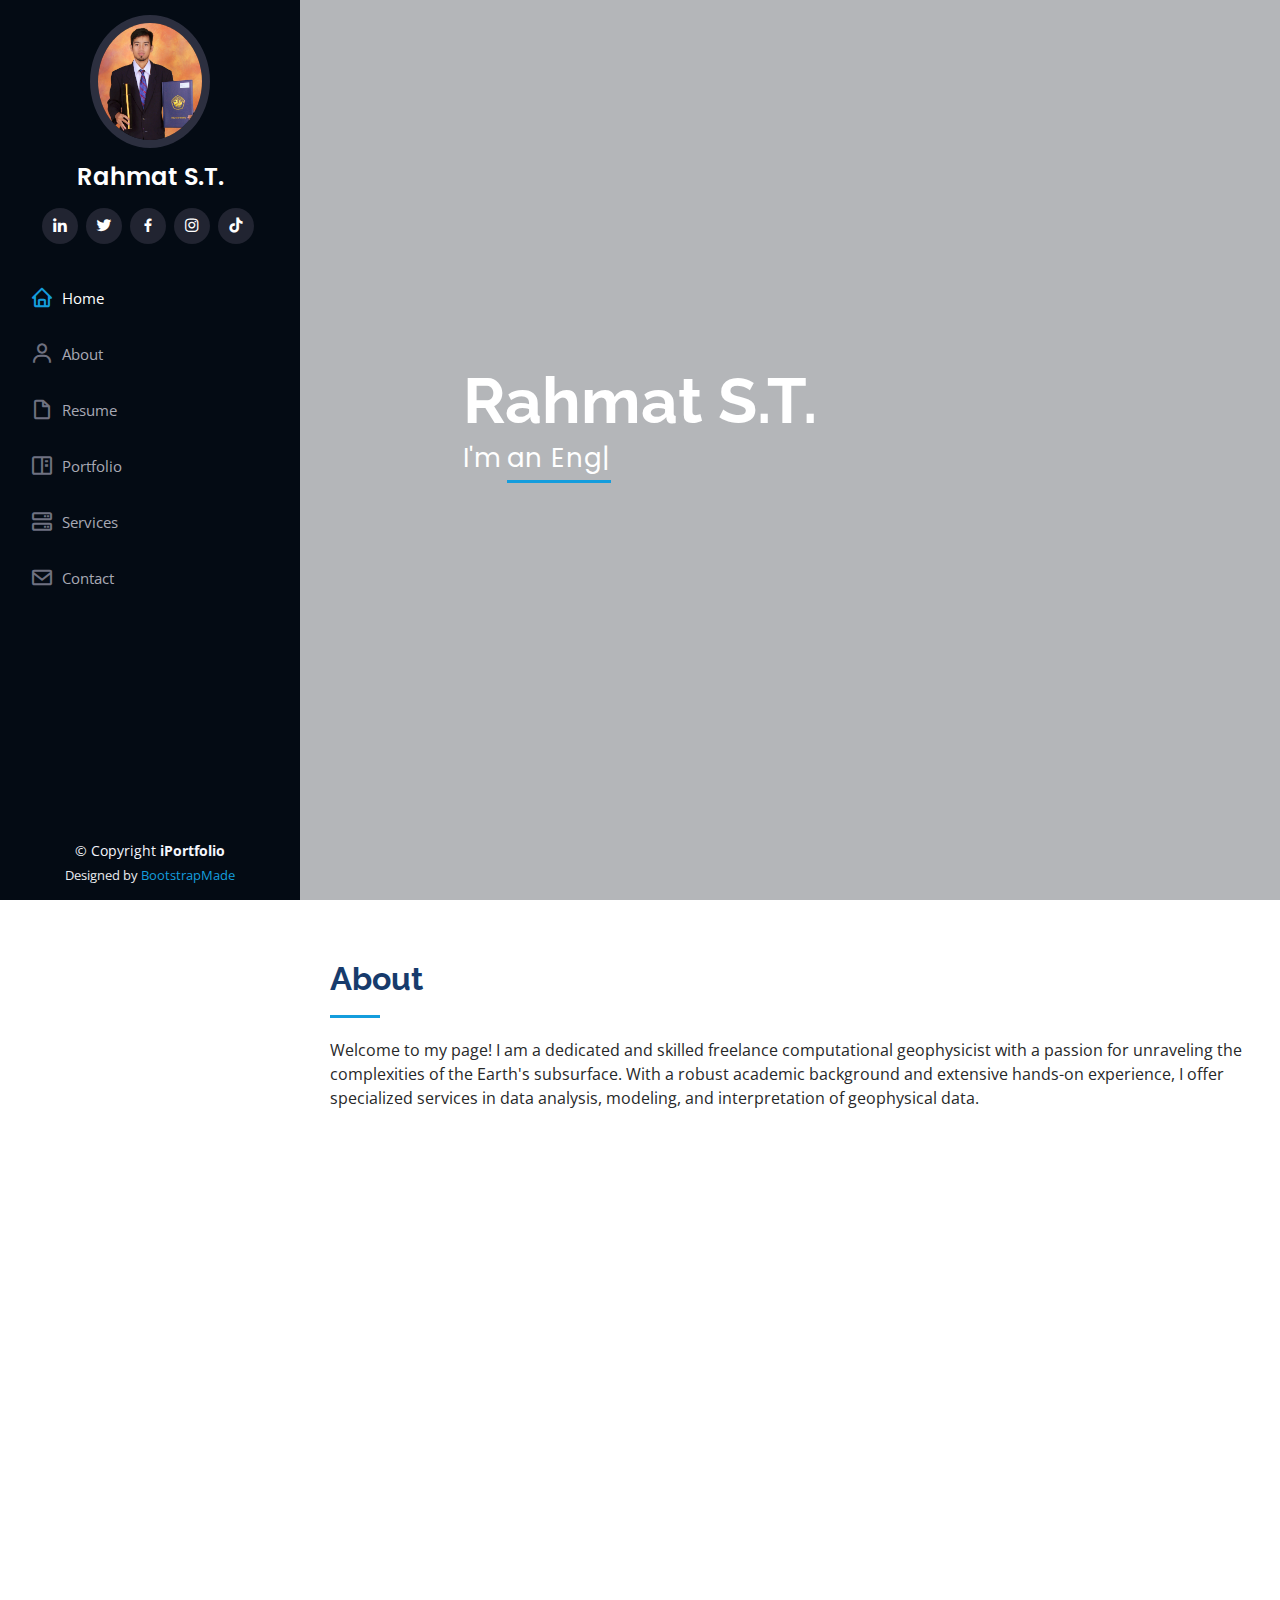
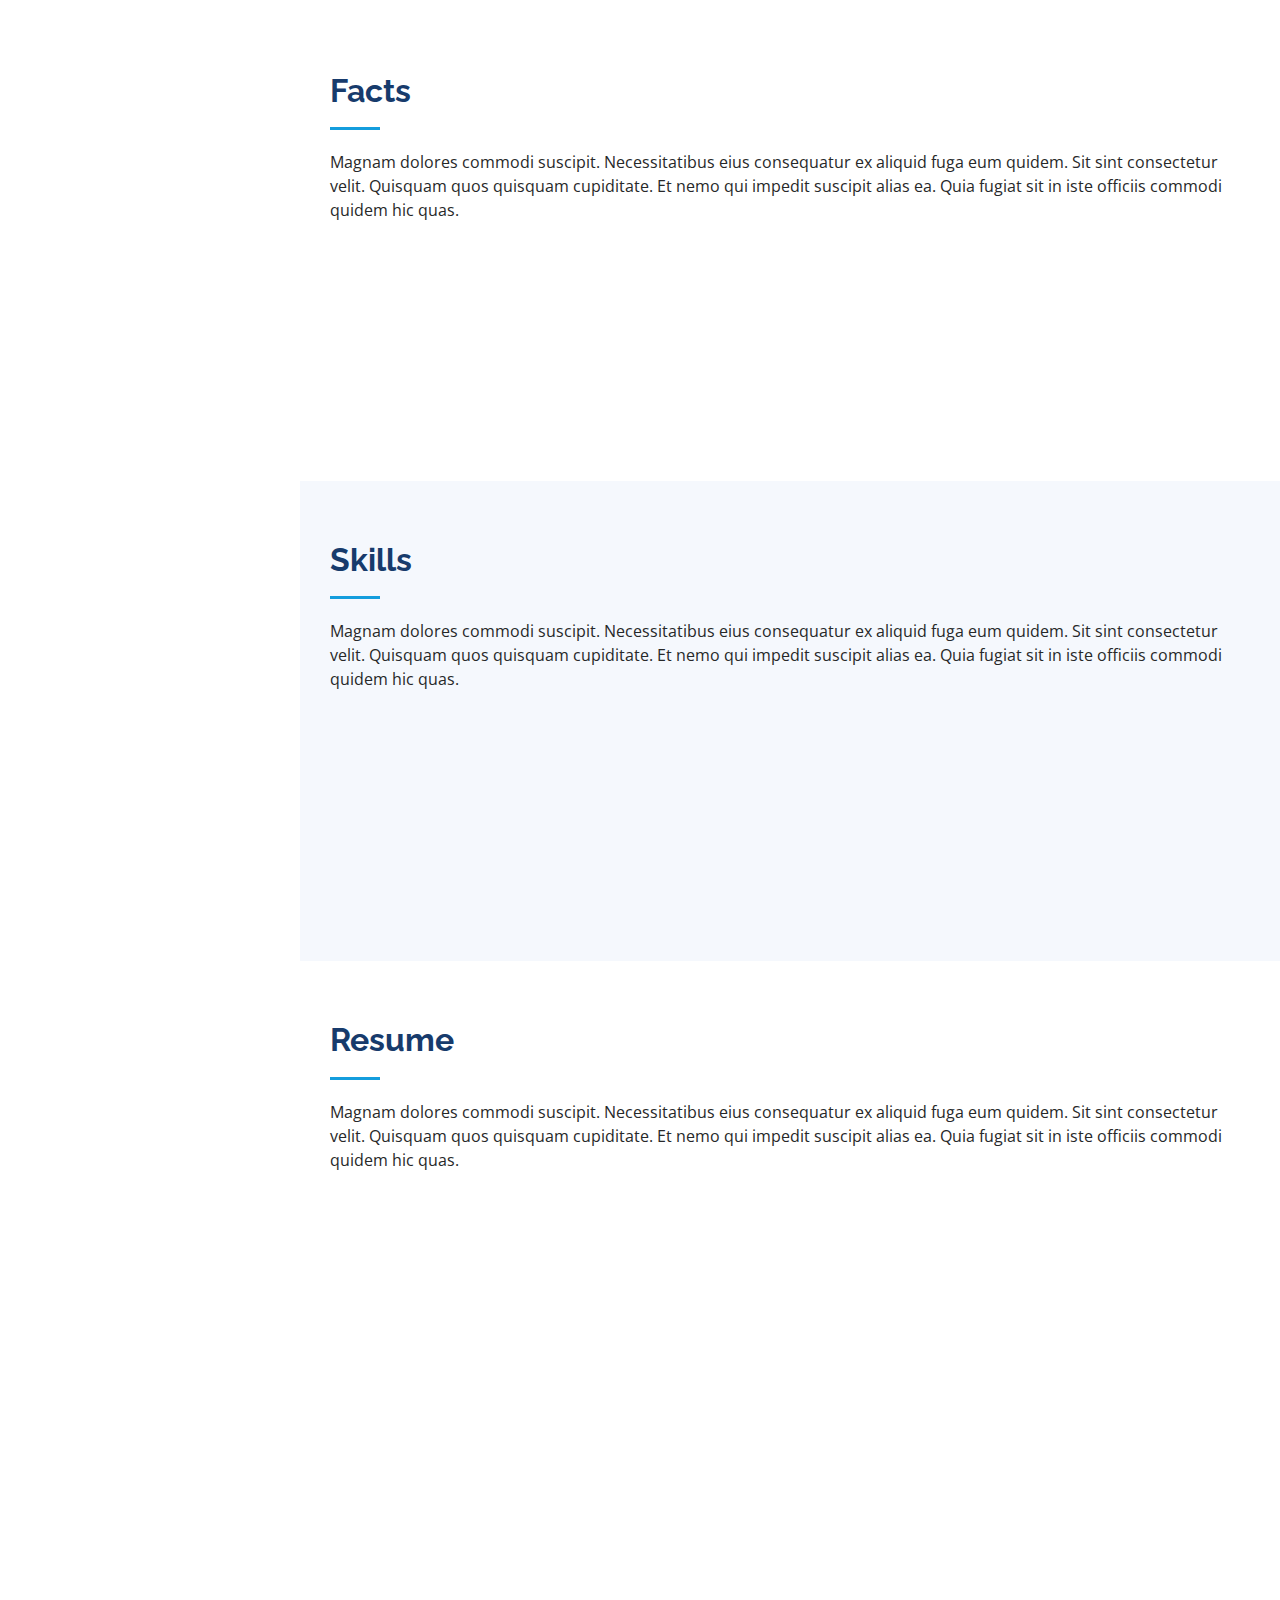
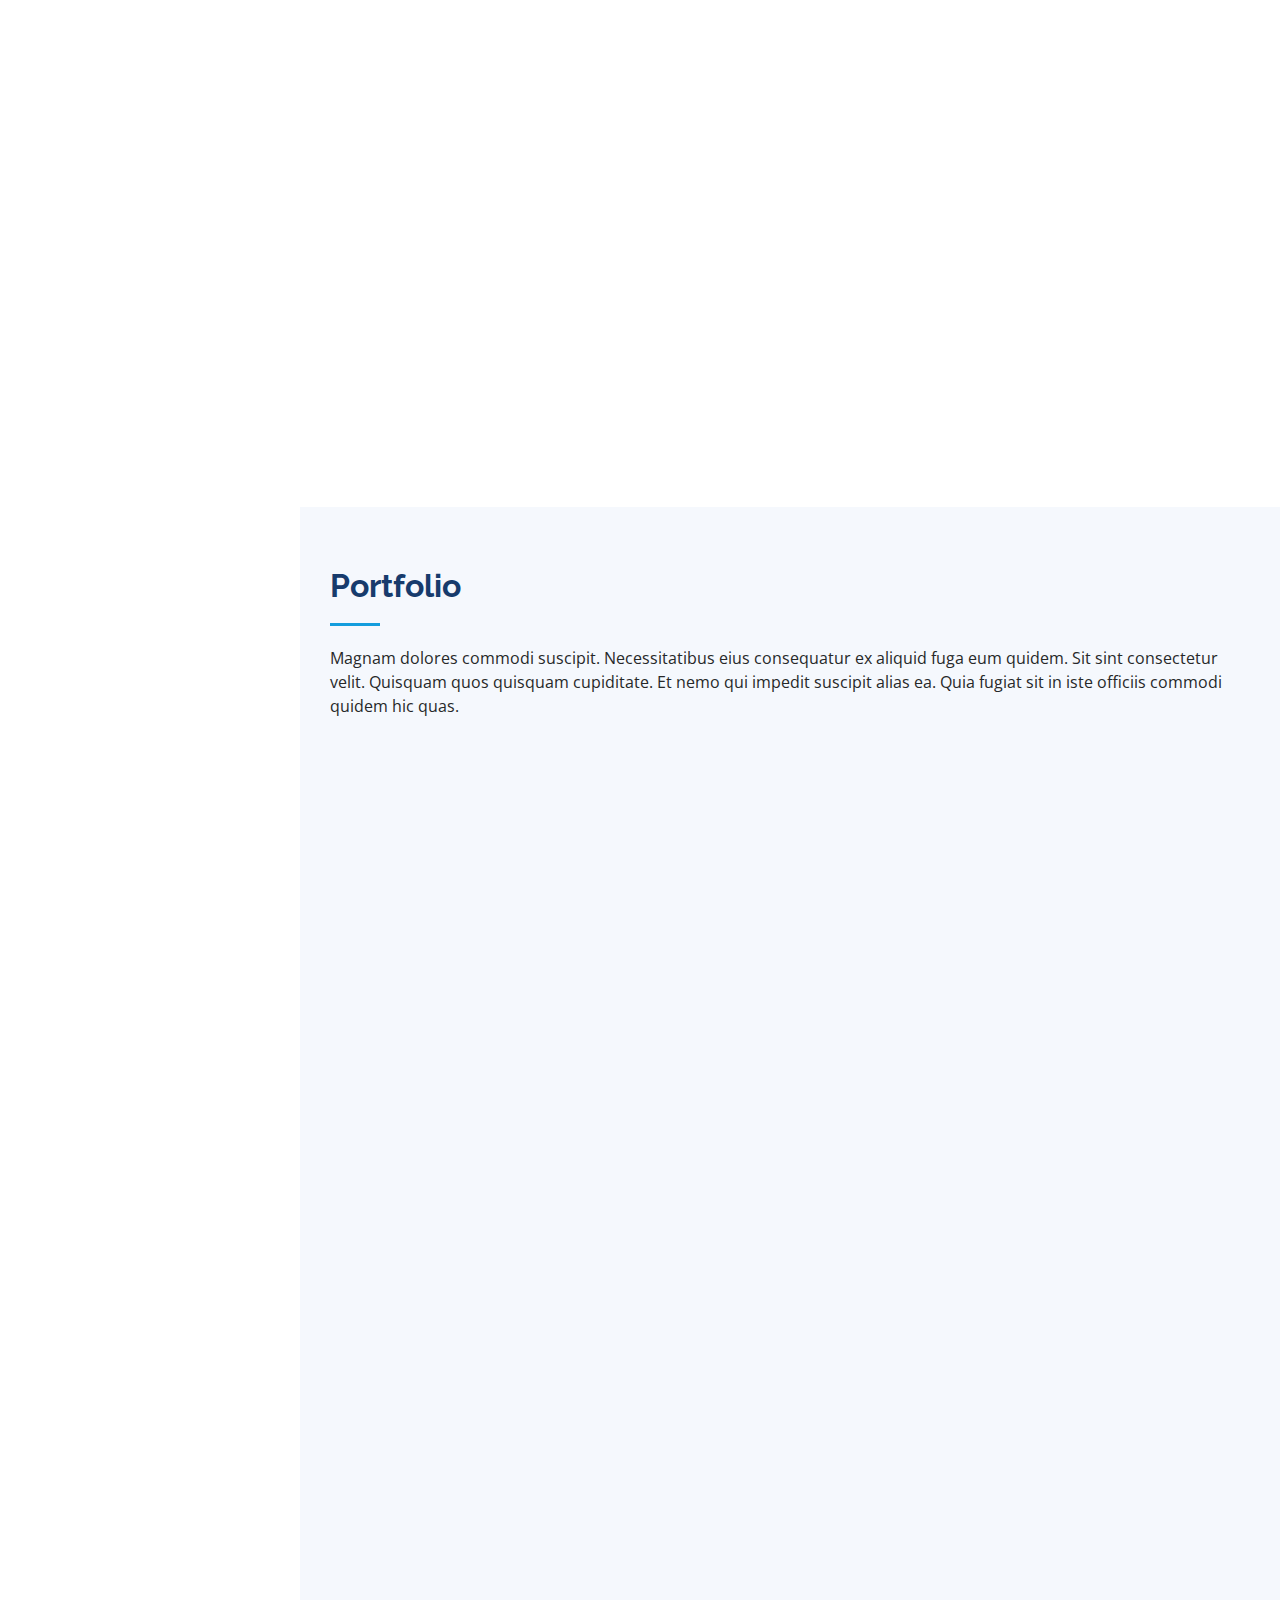
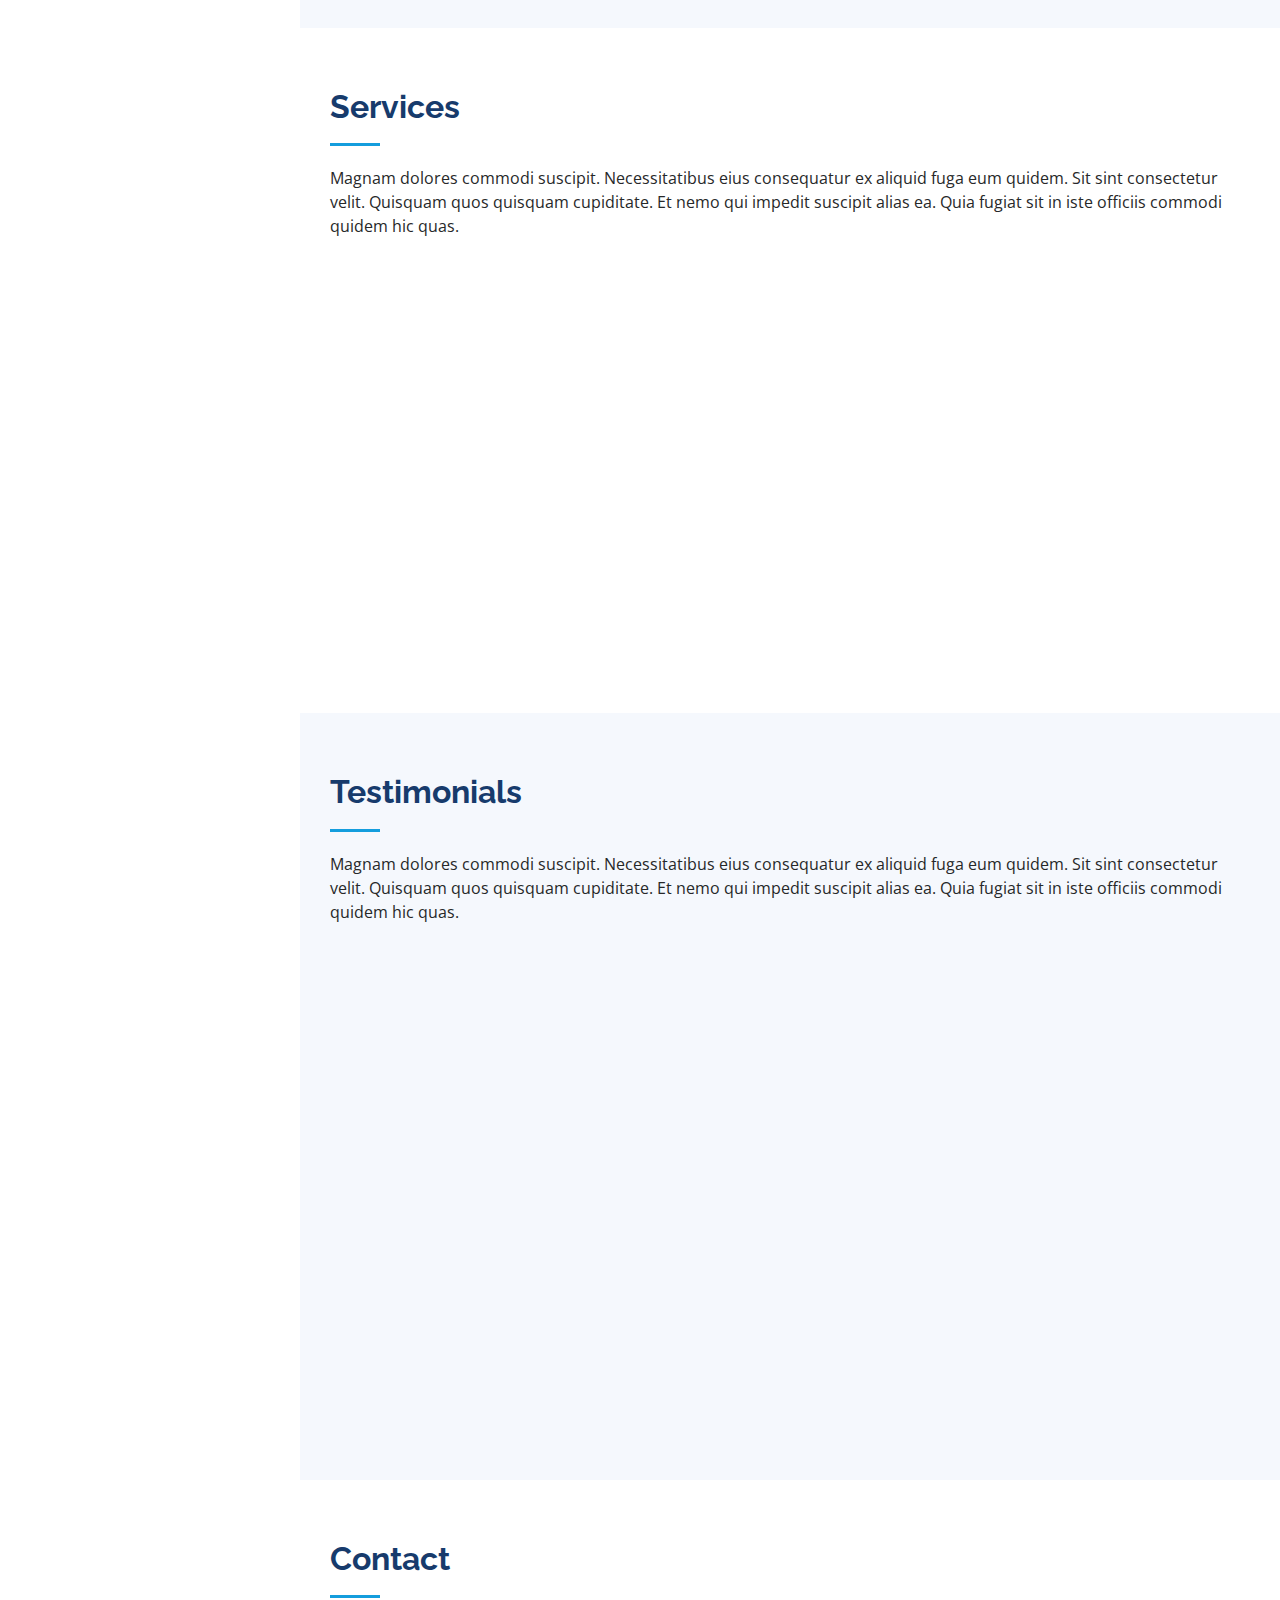
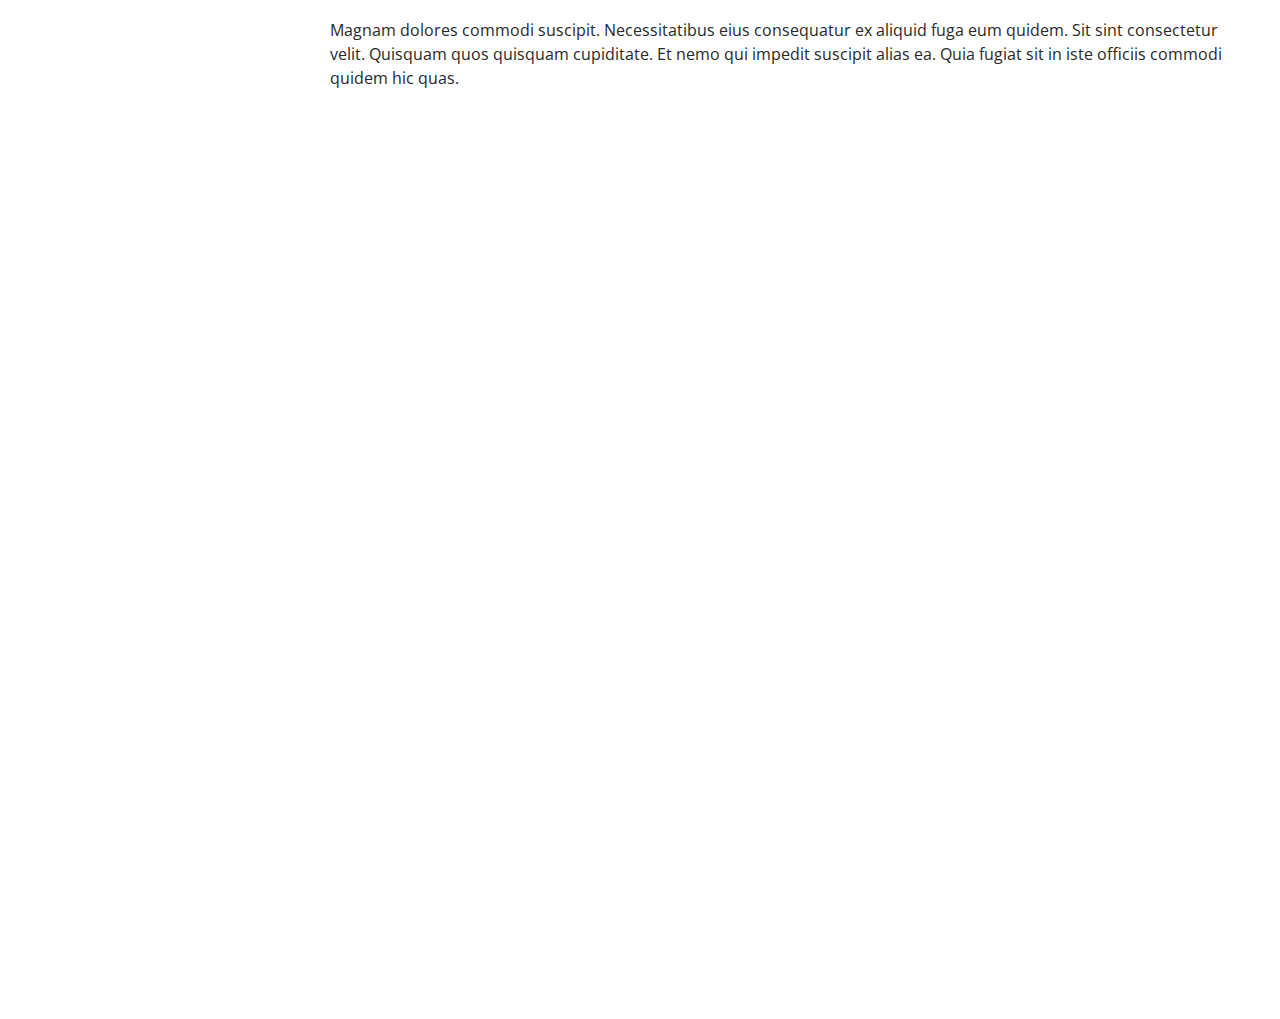
==== index.html @ 9e2caf2b "Update index.html" ====
<!DOCTYPE html>
<html lang="en">

<head>
  <meta charset="utf-8">
  <meta content="width=device-width, initial-scale=1.0" name="viewport">

  <title>Rahmat S.T.</title>
  <meta content="" name="description">
  <meta content="" name="keywords">

  <!-- Favicons -->
  <link href="assets/img/favicon.png" rel="icon">
  <link href="assets/img/apple-touch-icon.png" rel="apple-touch-icon">

  <!-- Google Fonts -->
  <link href="https://fonts.googleapis.com/css?family=Open+Sans:300,300i,400,400i,600,600i,700,700i|Raleway:300,300i,400,400i,500,500i,600,600i,700,700i|Poppins:300,300i,400,400i,500,500i,600,600i,700,700i" rel="stylesheet">

  <!-- Vendor CSS Files -->
  <link href="assets/vendor/aos/aos.css" rel="stylesheet">
  <link href="assets/vendor/bootstrap/css/bootstrap.min.css" rel="stylesheet">
  <link href="assets/vendor/bootstrap-icons/bootstrap-icons.css" rel="stylesheet">
  <link href="assets/vendor/boxicons/css/boxicons.min.css" rel="stylesheet">
  <link href="assets/vendor/glightbox/css/glightbox.min.css" rel="stylesheet">
  <link href="assets/vendor/swiper/swiper-bundle.min.css" rel="stylesheet">

  <!-- Template Main CSS File -->
  <link href="assets/css/style.css" rel="stylesheet">

  <!-- =======================================================
  * Template Name: iPortfolio
  * Updated: Jan 09 2024 with Bootstrap v5.3.2
  * Template URL: https://bootstrapmade.com/iportfolio-bootstrap-portfolio-websites-template/
  * Author: BootstrapMade.com
  * License: https://bootstrapmade.com/license/
  ======================================================== -->
</head>

<body>

  <!-- ======= Mobile nav toggle button ======= -->
  <i class="bi bi-list mobile-nav-toggle d-xl-none"></i>

  <!-- ======= Header ======= -->
  <header id="header">
    <div class="d-flex flex-column">

      <div class="profile">
        <img src="assets/img/ok.jpg" alt="" class="img-fluid rounded-circle">
        <h1 class="text-light"><a href="index.html">Rahmat S.T.</a></h1>
        <div class="social-links mt-3 text-center">
          <a href="https://www.linkedin.com/in/rahmatrahmat/" class="linkedin"><i class="bx bxl-linkedin"></i></a>
          <a href="https://twitter.com/bangmamettt" class="twitter"><i class="bx bxl-twitter"></i></a>
          <a href="https://www.facebook.com/rahmat.belio.1" class="facebook"><i class="bx bxl-facebook"></i></a>
          <a href="https://www.instagram.com/bangmamettt/" class="instagram"><i class="bx bxl-instagram"></i></a>
          <a href="https://www.tiktok.com/@bangmamettt" class="tiktok"><i class="bx bxl-tiktok"></i></a>
        </div>
      </div>

      <nav id="navbar" class="nav-menu navbar">
        <ul>
          <li><a href="#hero" class="nav-link scrollto active"><i class="bx bx-home"></i> <span>Home</span></a></li>
          <li><a href="#about" class="nav-link scrollto"><i class="bx bx-user"></i> <span>About</span></a></li>
          <li><a href="#resume" class="nav-link scrollto"><i class="bx bx-file-blank"></i> <span>Resume</span></a></li>
          <li><a href="#portfolio" class="nav-link scrollto"><i class="bx bx-book-content"></i> <span>Portfolio</span></a></li>
          <li><a href="#services" class="nav-link scrollto"><i class="bx bx-server"></i> <span>Services</span></a></li>
          <li><a href="#contact" class="nav-link scrollto"><i class="bx bx-envelope"></i> <span>Contact</span></a></li>
        </ul>
      </nav><!-- .nav-menu -->
    </div>
  </header><!-- End Header -->

  <!-- ======= Hero Section ======= -->
  <section id="hero" class="d-flex flex-column justify-content-center align-items-center">
    <div class="hero-container" data-aos="fade-in">
      <h1>Rahmat S.T.</h1>
      <p>I'm <span class="typed" data-typed-items="an Engineer, a Website Developer, a Freelancer, a Content Creator"></span></p>
    </div>
  </section><!-- End Hero -->

  <main id="main">

    <!-- ======= About Section ======= -->
    <section id="about" class="about">
      <div class="container">

        <div class="section-title">
          <h2>About</h2>
          <p>Welcome to my page! I am a dedicated and skilled freelance computational geophysicist with a passion for unraveling the complexities of the Earth's subsurface. With a robust academic background and extensive hands-on experience, I offer specialized services in data analysis, modeling, and interpretation of geophysical data.</p>
        </div>

        <div class="row">
          <div class="col-lg-4" data-aos="fade-right">
            <img src="assets/img/ok.jpg" class="img-fluid" alt="">
          </div>
          <div class="col-lg-8 pt-4 pt-lg-0 content" data-aos="fade-left">
            <h3>an Engineer.</h3>
            
            <div class="row">
              <div class="col-lg-6">
                <ul>
                  <li><i class="bi bi-chevron-right"></i> <strong>Birthday:</strong> <span>5 May 1990</span></li>
                  <li><i class="bi bi-chevron-right"></i> <strong>Phone:</strong> <span>+62 852 6934 6890</span></li>
                  <li><i class="bi bi-chevron-right"></i> <strong>Home:</strong> <span>South Sumatera, Indonesia</span></li>
                </ul>
              </div>
              <div class="col-lg-6">
                <ul>
                  <li><i class="bi bi-chevron-right"></i> <strong>Degree:</strong> <span>Bachelor of Engineering</span></li>
                  <li><i class="bi bi-chevron-right"></i> <strong>Email:</strong> <span>rahmatdoank1@gmail.com</span></li>
                  <li><i class="bi bi-chevron-right"></i> <strong>Freelance:</strong> <span>Available</span></li>
                </ul>
              </div>
            </div>
            <p>
              As an engineer specializing in computational geophysics, I leverage advanced computational methods and algorithms to analyze and interpret complex geophysical data. My expertise lies in developing and applying numerical models to simulate geological processes and phenomena, aiding in the exploration and understanding of subsurface structures. By integrating data from various sources such as seismic surveys, gravitational fields, and magnetic studies, I provide critical insights that support resource exploration, environmental monitoring, and risk assessment. My work not only enhances the accuracy and efficiency of geophysical investigations but also contributes to advancements in sustainable resource management and hazard mitigation.
            </p>
          </div>
        </div>

      </div>
    </section><!-- End About Section -->

    <!-- ======= Facts Section ======= -->
    <section id="facts" class="facts">
      <div class="container">

        <div class="section-title">
          <h2>Facts</h2>
          <p>Magnam dolores commodi suscipit. Necessitatibus eius consequatur ex aliquid fuga eum quidem. Sit sint consectetur velit. Quisquam quos quisquam cupiditate. Et nemo qui impedit suscipit alias ea. Quia fugiat sit in iste officiis commodi quidem hic quas.</p>
        </div>

        <div class="row no-gutters">

          <div class="col-lg-3 col-md-6 d-md-flex align-items-md-stretch" data-aos="fade-up">
            <div class="count-box">
              <i class="bi bi-emoji-smile"></i>
              <span data-purecounter-start="0" data-purecounter-end="232" data-purecounter-duration="1" class="purecounter"></span>
              <p><strong>Happy Clients</strong> consequuntur quae</p>
            </div>
          </div>

          <div class="col-lg-3 col-md-6 d-md-flex align-items-md-stretch" data-aos="fade-up" data-aos-delay="100">
            <div class="count-box">
              <i class="bi bi-journal-richtext"></i>
              <span data-purecounter-start="0" data-purecounter-end="521" data-purecounter-duration="1" class="purecounter"></span>
              <p><strong>Projects</strong> adipisci atque cum quia aut</p>
            </div>
          </div>

          <div class="col-lg-3 col-md-6 d-md-flex align-items-md-stretch" data-aos="fade-up" data-aos-delay="200">
            <div class="count-box">
              <i class="bi bi-headset"></i>
              <span data-purecounter-start="0" data-purecounter-end="1453" data-purecounter-duration="1" class="purecounter"></span>
              <p><strong>Hours Of Support</strong> aut commodi quaerat</p>
            </div>
          </div>

          <div class="col-lg-3 col-md-6 d-md-flex align-items-md-stretch" data-aos="fade-up" data-aos-delay="300">
            <div class="count-box">
              <i class="bi bi-people"></i>
              <span data-purecounter-start="0" data-purecounter-end="32" data-purecounter-duration="1" class="purecounter"></span>
              <p><strong>Hard Workers</strong> rerum asperiores dolor</p>
            </div>
          </div>

        </div>

      </div>
    </section><!-- End Facts Section -->

    <!-- ======= Skills Section ======= -->
    <section id="skills" class="skills section-bg">
      <div class="container">

        <div class="section-title">
          <h2>Skills</h2>
          <p>Magnam dolores commodi suscipit. Necessitatibus eius consequatur ex aliquid fuga eum quidem. Sit sint consectetur velit. Quisquam quos quisquam cupiditate. Et nemo qui impedit suscipit alias ea. Quia fugiat sit in iste officiis commodi quidem hic quas.</p>
        </div>

        <div class="row skills-content">

          <div class="col-lg-6" data-aos="fade-up">

            <div class="progress">
              <span class="skill">Python<i class="val">90%</i></span>
              <div class="progress-bar-wrap">
                <div class="progress-bar" role="progressbar" aria-valuenow="90" aria-valuemin="0" aria-valuemax="100"></div>
              </div>
            </div>

            <div class="progress">
              <span class="skill">Amazon Web Services<i class="val">90%</i></span>
              <div class="progress-bar-wrap">
                <div class="progress-bar" role="progressbar" aria-valuenow="90" aria-valuemin="0" aria-valuemax="100"></div>
              </div>
            </div>

            <div class="progress">
              <span class="skill">JavaScript <i class="val">90%</i></span>
              <div class="progress-bar-wrap">
                <div class="progress-bar" role="progressbar" aria-valuenow="90" aria-valuemin="0" aria-valuemax="100"></div>
              </div>
            </div>

          </div>

          <div class="col-lg-6" data-aos="fade-up" data-aos-delay="100">

            <div class="progress">
              <span class="skill">Microsoft Office Package <i class="val">90%</i></span>
              <div class="progress-bar-wrap">
                <div class="progress-bar" role="progressbar" aria-valuenow="90" aria-valuemin="0" aria-valuemax="100"></div>
              </div>
            </div>

            <div class="progress">
              <span class="skill">Negotiation <i class="val">90%</i></span>
              <div class="progress-bar-wrap">
                <div class="progress-bar" role="progressbar" aria-valuenow="90" aria-valuemin="0" aria-valuemax="100"></div>
              </div>
            </div>

            <div class="progress">
              <span class="skill">Problem Solving <i class="val">90%</i></span>
              <div class="progress-bar-wrap">
                <div class="progress-bar" role="progressbar" aria-valuenow="90" aria-valuemin="0" aria-valuemax="100"></div>
              </div>
            </div>

          </div>

        </div>

      </div>
    </section><!-- End Skills Section -->

    <!-- ======= Resume Section ======= -->
    <section id="resume" class="resume">
      <div class="container">

        <div class="section-title">
          <h2>Resume</h2>
          <p>Magnam dolores commodi suscipit. Necessitatibus eius consequatur ex aliquid fuga eum quidem. Sit sint consectetur velit. Quisquam quos quisquam cupiditate. Et nemo qui impedit suscipit alias ea. Quia fugiat sit in iste officiis commodi quidem hic quas.</p>
        </div>

        <div class="row">
          <div class="col-lg-6" data-aos="fade-up">
            <h3 class="resume-title">Sumary</h3>
            <div class="resume-item pb-0">
              <h4>Alex Smith</h4>
              <p><em>Innovative and deadline-driven Graphic Designer with 3+ years of experience designing and developing user-centered digital/print marketing material from initial concept to final, polished deliverable.</em></p>
              <ul>
                <li>Portland par 127,Orlando, FL</li>
                <li>(123) 456-7891</li>
                <li>alice.barkley@example.com</li>
              </ul>
            </div>

            <h3 class="resume-title">Education</h3>
            <div class="resume-item">
              <h4>Master of Fine Arts &amp; Graphic Design</h4>
              <h5>2015 - 2016</h5>
              <p><em>Rochester Institute of Technology, Rochester, NY</em></p>
              <p>Qui deserunt veniam. Et sed aliquam labore tempore sed quisquam iusto autem sit. Ea vero voluptatum qui ut dignissimos deleniti nerada porti sand markend</p>
            </div>
            <div class="resume-item">
              <h4>Bachelor of Fine Arts &amp; Graphic Design</h4>
              <h5>2010 - 2014</h5>
              <p><em>Rochester Institute of Technology, Rochester, NY</em></p>
              <p>Quia nobis sequi est occaecati aut. Repudiandae et iusto quae reiciendis et quis Eius vel ratione eius unde vitae rerum voluptates asperiores voluptatem Earum molestiae consequatur neque etlon sader mart dila</p>
            </div>
          </div>
          <div class="col-lg-6" data-aos="fade-up" data-aos-delay="100">
            <h3 class="resume-title">Professional Experience</h3>
            <div class="resume-item">
              <h4>Senior graphic design specialist</h4>
              <h5>2019 - Present</h5>
              <p><em>Experion, New York, NY </em></p>
              <ul>
                <li>Lead in the design, development, and implementation of the graphic, layout, and production communication materials</li>
                <li>Delegate tasks to the 7 members of the design team and provide counsel on all aspects of the project. </li>
                <li>Supervise the assessment of all graphic materials in order to ensure quality and accuracy of the design</li>
                <li>Oversee the efficient use of production project budgets ranging from $2,000 - $25,000</li>
              </ul>
            </div>
            <div class="resume-item">
              <h4>Graphic design specialist</h4>
              <h5>2017 - 2018</h5>
              <p><em>Stepping Stone Advertising, New York, NY</em></p>
              <ul>
                <li>Developed numerous marketing programs (logos, brochures,infographics, presentations, and advertisements).</li>
                <li>Managed up to 5 projects or tasks at a given time while under pressure</li>
                <li>Recommended and consulted with clients on the most appropriate graphic design</li>
                <li>Created 4+ design presentations and proposals a month for clients and account managers</li>
              </ul>
            </div>
          </div>
        </div>

      </div>
    </section><!-- End Resume Section -->

    <!-- ======= Portfolio Section ======= -->
    <section id="portfolio" class="portfolio section-bg">
      <div class="container">

        <div class="section-title">
          <h2>Portfolio</h2>
          <p>Magnam dolores commodi suscipit. Necessitatibus eius consequatur ex aliquid fuga eum quidem. Sit sint consectetur velit. Quisquam quos quisquam cupiditate. Et nemo qui impedit suscipit alias ea. Quia fugiat sit in iste officiis commodi quidem hic quas.</p>
        </div>

        <div class="row" data-aos="fade-up">
          <div class="col-lg-12 d-flex justify-content-center">
            <ul id="portfolio-flters">
              <li data-filter="*" class="filter-active">All</li>
              <li data-filter=".filter-app">App</li>
              <li data-filter=".filter-card">Card</li>
              <li data-filter=".filter-web">Web</li>
            </ul>
          </div>
        </div>

        <div class="row portfolio-container" data-aos="fade-up" data-aos-delay="100">

          <div class="col-lg-4 col-md-6 portfolio-item filter-app">
            <div class="portfolio-wrap">
              <img src="assets/img/portfolio/portfolio-1.jpg" class="img-fluid" alt="">
              <div class="portfolio-links">
                <a href="assets/img/portfolio/portfolio-1.jpg" data-gallery="portfolioGallery" class="portfolio-lightbox" title="App 1"><i class="bx bx-plus"></i></a>
                <a href="portfolio-details.html" title="More Details"><i class="bx bx-link"></i></a>
              </div>
            </div>
          </div>

          <div class="col-lg-4 col-md-6 portfolio-item filter-web">
            <div class="portfolio-wrap">
              <img src="assets/img/portfolio/portfolio-2.jpg" class="img-fluid" alt="">
              <div class="portfolio-links">
                <a href="assets/img/portfolio/portfolio-2.jpg" data-gallery="portfolioGallery" class="portfolio-lightbox" title="Web 3"><i class="bx bx-plus"></i></a>
                <a href="portfolio-details.html" title="More Details"><i class="bx bx-link"></i></a>
              </div>
            </div>
          </div>

          <div class="col-lg-4 col-md-6 portfolio-item filter-app">
            <div class="portfolio-wrap">
              <img src="assets/img/portfolio/portfolio-3.jpg" class="img-fluid" alt="">
              <div class="portfolio-links">
                <a href="assets/img/portfolio/portfolio-3.jpg" data-gallery="portfolioGallery" class="portfolio-lightbox" title="App 2"><i class="bx bx-plus"></i></a>
                <a href="portfolio-details.html" title="More Details"><i class="bx bx-link"></i></a>
              </div>
            </div>
          </div>

          <div class="col-lg-4 col-md-6 portfolio-item filter-card">
            <div class="portfolio-wrap">
              <img src="assets/img/portfolio/portfolio-4.jpg" class="img-fluid" alt="">
              <div class="portfolio-links">
                <a href="assets/img/portfolio/portfolio-4.jpg" data-gallery="portfolioGallery" class="portfolio-lightbox" title="Card 2"><i class="bx bx-plus"></i></a>
                <a href="portfolio-details.html" title="More Details"><i class="bx bx-link"></i></a>
              </div>
            </div>
          </div>

          <div class="col-lg-4 col-md-6 portfolio-item filter-web">
            <div class="portfolio-wrap">
              <img src="assets/img/portfolio/portfolio-5.jpg" class="img-fluid" alt="">
              <div class="portfolio-links">
                <a href="assets/img/portfolio/portfolio-5.jpg" data-gallery="portfolioGallery" class="portfolio-lightbox" title="Web 2"><i class="bx bx-plus"></i></a>
                <a href="portfolio-details.html" title="More Details"><i class="bx bx-link"></i></a>
              </div>
            </div>
          </div>

          <div class="col-lg-4 col-md-6 portfolio-item filter-app">
            <div class="portfolio-wrap">
              <img src="assets/img/portfolio/portfolio-6.jpg" class="img-fluid" alt="">
              <div class="portfolio-links">
                <a href="assets/img/portfolio/portfolio-6.jpg" data-gallery="portfolioGallery" class="portfolio-lightbox" title="App 3"><i class="bx bx-plus"></i></a>
                <a href="portfolio-details.html" title="More Details"><i class="bx bx-link"></i></a>
              </div>
            </div>
          </div>

          <div class="col-lg-4 col-md-6 portfolio-item filter-card">
            <div class="portfolio-wrap">
              <img src="assets/img/portfolio/portfolio-7.jpg" class="img-fluid" alt="">
              <div class="portfolio-links">
                <a href="assets/img/portfolio/portfolio-7.jpg" data-gallery="portfolioGallery" class="portfolio-lightbox" title="Card 1"><i class="bx bx-plus"></i></a>
                <a href="portfolio-details.html" title="More Details"><i class="bx bx-link"></i></a>
              </div>
            </div>
          </div>

          <div class="col-lg-4 col-md-6 portfolio-item filter-card">
            <div class="portfolio-wrap">
              <img src="assets/img/portfolio/portfolio-8.jpg" class="img-fluid" alt="">
              <div class="portfolio-links">
                <a href="assets/img/portfolio/portfolio-8.jpg" data-gallery="portfolioGallery" class="portfolio-lightbox" title="Card 3"><i class="bx bx-plus"></i></a>
                <a href="portfolio-details.html" title="More Details"><i class="bx bx-link"></i></a>
              </div>
            </div>
          </div>

          <div class="col-lg-4 col-md-6 portfolio-item filter-web">
            <div class="portfolio-wrap">
              <img src="assets/img/portfolio/portfolio-9.jpg" class="img-fluid" alt="">
              <div class="portfolio-links">
                <a href="assets/img/portfolio/portfolio-9.jpg" data-gallery="portfolioGallery" class="portfolio-lightbox" title="Web 3"><i class="bx bx-plus"></i></a>
                <a href="portfolio-details.html" title="More Details"><i class="bx bx-link"></i></a>
              </div>
            </div>
          </div>

        </div>

      </div>
    </section><!-- End Portfolio Section -->

    <!-- ======= Services Section ======= -->
    <section id="services" class="services">
      <div class="container">

        <div class="section-title">
          <h2>Services</h2>
          <p>Magnam dolores commodi suscipit. Necessitatibus eius consequatur ex aliquid fuga eum quidem. Sit sint consectetur velit. Quisquam quos quisquam cupiditate. Et nemo qui impedit suscipit alias ea. Quia fugiat sit in iste officiis commodi quidem hic quas.</p>
        </div>

        <div class="row">
          <div class="col-lg-4 col-md-6 icon-box" data-aos="fade-up">
            <div class="icon"><i class="bi bi-briefcase"></i></div>
            <h4 class="title"><a href="">Lorem Ipsum</a></h4>
            <p class="description">Voluptatum deleniti atque corrupti quos dolores et quas molestias excepturi sint occaecati cupiditate non provident</p>
          </div>
          <div class="col-lg-4 col-md-6 icon-box" data-aos="fade-up" data-aos-delay="100">
            <div class="icon"><i class="bi bi-card-checklist"></i></div>
            <h4 class="title"><a href="">Dolor Sitema</a></h4>
            <p class="description">Minim veniam, quis nostrud exercitation ullamco laboris nisi ut aliquip ex ea commodo consequat tarad limino ata</p>
          </div>
          <div class="col-lg-4 col-md-6 icon-box" data-aos="fade-up" data-aos-delay="200">
            <div class="icon"><i class="bi bi-bar-chart"></i></div>
            <h4 class="title"><a href="">Sed ut perspiciatis</a></h4>
            <p class="description">Duis aute irure dolor in reprehenderit in voluptate velit esse cillum dolore eu fugiat nulla pariatur</p>
          </div>
          <div class="col-lg-4 col-md-6 icon-box" data-aos="fade-up" data-aos-delay="300">
            <div class="icon"><i class="bi bi-binoculars"></i></div>
            <h4 class="title"><a href="">Magni Dolores</a></h4>
            <p class="description">Excepteur sint occaecat cupidatat non proident, sunt in culpa qui officia deserunt mollit anim id est laborum</p>
          </div>
          <div class="col-lg-4 col-md-6 icon-box" data-aos="fade-up" data-aos-delay="400">
            <div class="icon"><i class="bi bi-brightness-high"></i></div>
            <h4 class="title"><a href="">Nemo Enim</a></h4>
            <p class="description">At vero eos et accusamus et iusto odio dignissimos ducimus qui blanditiis praesentium voluptatum deleniti atque</p>
          </div>
          <div class="col-lg-4 col-md-6 icon-box" data-aos="fade-up" data-aos-delay="500">
            <div class="icon"><i class="bi bi-calendar4-week"></i></div>
            <h4 class="title"><a href="">Eiusmod Tempor</a></h4>
            <p class="description">Et harum quidem rerum facilis est et expedita distinctio. Nam libero tempore, cum soluta nobis est eligendi</p>
          </div>
        </div>

      </div>
    </section><!-- End Services Section -->

    <!-- ======= Testimonials Section ======= -->
    <section id="testimonials" class="testimonials section-bg">
      <div class="container">

        <div class="section-title">
          <h2>Testimonials</h2>
          <p>Magnam dolores commodi suscipit. Necessitatibus eius consequatur ex aliquid fuga eum quidem. Sit sint consectetur velit. Quisquam quos quisquam cupiditate. Et nemo qui impedit suscipit alias ea. Quia fugiat sit in iste officiis commodi quidem hic quas.</p>
        </div>

        <div class="testimonials-slider swiper" data-aos="fade-up" data-aos-delay="100">
          <div class="swiper-wrapper">

            <div class="swiper-slide">
              <div class="testimonial-item" data-aos="fade-up">
                <p>
                  <i class="bx bxs-quote-alt-left quote-icon-left"></i>
                  Proin iaculis purus consequat sem cure digni ssim donec porttitora entum suscipit rhoncus. Accusantium quam, ultricies eget id, aliquam eget nibh et. Maecen aliquam, risus at semper.
                  <i class="bx bxs-quote-alt-right quote-icon-right"></i>
                </p>
                <img src="assets/img/testimonials/testimonials-1.jpg" class="testimonial-img" alt="">
                <h3>Saul Goodman</h3>
                <h4>Ceo &amp; Founder</h4>
              </div>
            </div><!-- End testimonial item -->

            <div class="swiper-slide">
              <div class="testimonial-item" data-aos="fade-up" data-aos-delay="100">
                <p>
                  <i class="bx bxs-quote-alt-left quote-icon-left"></i>
                  Export tempor illum tamen malis malis eram quae irure esse labore quem cillum quid cillum eram malis quorum velit fore eram velit sunt aliqua noster fugiat irure amet legam anim culpa.
                  <i class="bx bxs-quote-alt-right quote-icon-right"></i>
                </p>
                <img src="assets/img/testimonials/testimonials-2.jpg" class="testimonial-img" alt="">
                <h3>Sara Wilsson</h3>
                <h4>Designer</h4>
              </div>
            </div><!-- End testimonial item -->

            <div class="swiper-slide">
              <div class="testimonial-item" data-aos="fade-up" data-aos-delay="200">
                <p>
                  <i class="bx bxs-quote-alt-left quote-icon-left"></i>
                  Enim nisi quem export duis labore cillum quae magna enim sint quorum nulla quem veniam duis minim tempor labore quem eram duis noster aute amet eram fore quis sint minim.
                  <i class="bx bxs-quote-alt-right quote-icon-right"></i>
                </p>
                <img src="assets/img/testimonials/testimonials-3.jpg" class="testimonial-img" alt="">
                <h3>Jena Karlis</h3>
                <h4>Store Owner</h4>
              </div>
            </div><!-- End testimonial item -->

            <div class="swiper-slide">
              <div class="testimonial-item" data-aos="fade-up" data-aos-delay="300">
                <p>
                  <i class="bx bxs-quote-alt-left quote-icon-left"></i>
                  Fugiat enim eram quae cillum dolore dolor amet nulla culpa multos export minim fugiat minim velit minim dolor enim duis veniam ipsum anim magna sunt elit fore quem dolore labore illum veniam.
                  <i class="bx bxs-quote-alt-right quote-icon-right"></i>
                </p>
                <img src="assets/img/testimonials/testimonials-4.jpg" class="testimonial-img" alt="">
                <h3>Matt Brandon</h3>
                <h4>Freelancer</h4>
              </div>
            </div><!-- End testimonial item -->

            <div class="swiper-slide">
              <div class="testimonial-item" data-aos="fade-up" data-aos-delay="400">
                <p>
                  <i class="bx bxs-quote-alt-left quote-icon-left"></i>
                  Quis quorum aliqua sint quem legam fore sunt eram irure aliqua veniam tempor noster veniam enim culpa labore duis sunt culpa nulla illum cillum fugiat legam esse veniam culpa fore nisi cillum quid.
                  <i class="bx bxs-quote-alt-right quote-icon-right"></i>
                </p>
                <img src="assets/img/testimonials/testimonials-5.jpg" class="testimonial-img" alt="">
                <h3>John Larson</h3>
                <h4>Entrepreneur</h4>
              </div>
            </div><!-- End testimonial item -->

          </div>
          <div class="swiper-pagination"></div>
        </div>

      </div>
    </section><!-- End Testimonials Section -->

    <!-- ======= Contact Section ======= -->
    <section id="contact" class="contact">
      <div class="container">

        <div class="section-title">
          <h2>Contact</h2>
          <p>Magnam dolores commodi suscipit. Necessitatibus eius consequatur ex aliquid fuga eum quidem. Sit sint consectetur velit. Quisquam quos quisquam cupiditate. Et nemo qui impedit suscipit alias ea. Quia fugiat sit in iste officiis commodi quidem hic quas.</p>
        </div>

        <div class="row" data-aos="fade-in">

          <div class="col-lg-5 d-flex align-items-stretch">
            <div class="info">
              <div class="address">
                <i class="bi bi-geo-alt"></i>
                <h4>Location:</h4>
                <p>South Sumatera, Indonesia</p>
              </div>

              <div class="email">
                <i class="bi bi-envelope"></i>
                <h4>Email:</h4>
                <p>rahmatdoank1@gmail.com</p>
              </div>

              <div class="phone">
                <a href="https://api.whatsapp.com/send/?phone=6285269346890&text&type=phone_number&app_absent=0" target="_blank"><i class="bi bi-whatsapp"></i></a>
                <a href="https://api.whatsapp.com/send/?phone=6285269346890&text&type=phone_number&app_absent=0" target="_blank"><h4>Whatsapp:</h4></a>
                <a href="https://api.whatsapp.com/send/?phone=6285269346890&text&type=phone_number&app_absent=0" target="_blank"><p>+62-852-6934-6890</p></a>
              </div>

              <iframe src="https://www.google.com/maps/embed?pb=!1m18!1m12!1m3!1d2039451.7373554853!2d102.80876057906517!3d-3.2745295580855385!2m3!1f0!2f0!3f0!3m2!1i1024!2i768!4f13.1!3m3!1m2!1s0x2e108b753d35ea2d%3A0x18fc8101e201c4cf!2sSouth%20Sumatra!5e0!3m2!1sen!2sid!4v1705072900164!5m2!1sen!2sid" width="540" height="450" style="border:0;" allowfullscreen="" loading="lazy" referrerpolicy="no-referrer-when-downgrade"></iframe>
            </div>

          </div>

          <div class="col-lg-7 mt-5 mt-lg-0 d-flex align-items-stretch">
            <form action="forms/contact.php" method="post" role="form" class="php-email-form">
              <div class="row">
                <div class="form-group col-md-6">
                  <label for="name">Your Name</label>
                  <input type="text" name="name" class="form-control" id="name" required>
                </div>
                <div class="form-group col-md-6">
                  <label for="name">Your Email</label>
                  <input type="email" class="form-control" name="email" id="email" required>
                </div>
              </div>
              <div class="form-group">
                <label for="name">Subject</label>
                <input type="text" class="form-control" name="subject" id="subject" required>
              </div>
              <div class="form-group">
                <label for="name">Message</label>
                <textarea class="form-control" name="message" rows="10" required></textarea>
              </div>
              <div class="my-3">
                <div class="loading">Loading</div>
                <div class="error-message"></div>
                <div class="sent-message">Your message has been sent. Thank you!</div>
              </div>
              <div class="text-center"><button type="submit">Send Message</button></div>
            </form>
          </div>

        </div>

      </div>
    </section><!-- End Contact Section -->

  </main><!-- End #main -->

  <!-- ======= Footer ======= -->
  <footer id="footer">
    <div class="container">
      <div class="copyright">
        &copy; Copyright <strong><span>iPortfolio</span></strong>
      </div>
      <div class="credits">
        <!-- All the links in the footer should remain intact. -->
        <!-- You can delete the links only if you purchased the pro version. -->
        <!-- Licensing information: https://bootstrapmade.com/license/ -->
        <!-- Purchase the pro version with working PHP/AJAX contact form: https://bootstrapmade.com/iportfolio-bootstrap-portfolio-websites-template/ -->
        Designed by <a href="https://bootstrapmade.com/">BootstrapMade</a>
      </div>
    </div>
  </footer><!-- End  Footer -->

  <a href="#" class="back-to-top d-flex align-items-center justify-content-center"><i class="bi bi-arrow-up-short"></i></a>

  <!-- Vendor JS Files -->
  <script src="assets/vendor/purecounter/purecounter_vanilla.js"></script>
  <script src="assets/vendor/aos/aos.js"></script>
  <script src="assets/vendor/bootstrap/js/bootstrap.bundle.min.js"></script>
  <script src="assets/vendor/glightbox/js/glightbox.min.js"></script>
  <script src="assets/vendor/isotope-layout/isotope.pkgd.min.js"></script>
  <script src="assets/vendor/swiper/swiper-bundle.min.js"></script>
  <script src="assets/vendor/typed.js/typed.umd.js"></script>
  <script src="assets/vendor/waypoints/noframework.waypoints.js"></script>
  <script src="assets/vendor/php-email-form/validate.js"></script>

  <!-- Template Main JS File -->
  <script src="assets/js/main.js"></script>


</body>

</html>
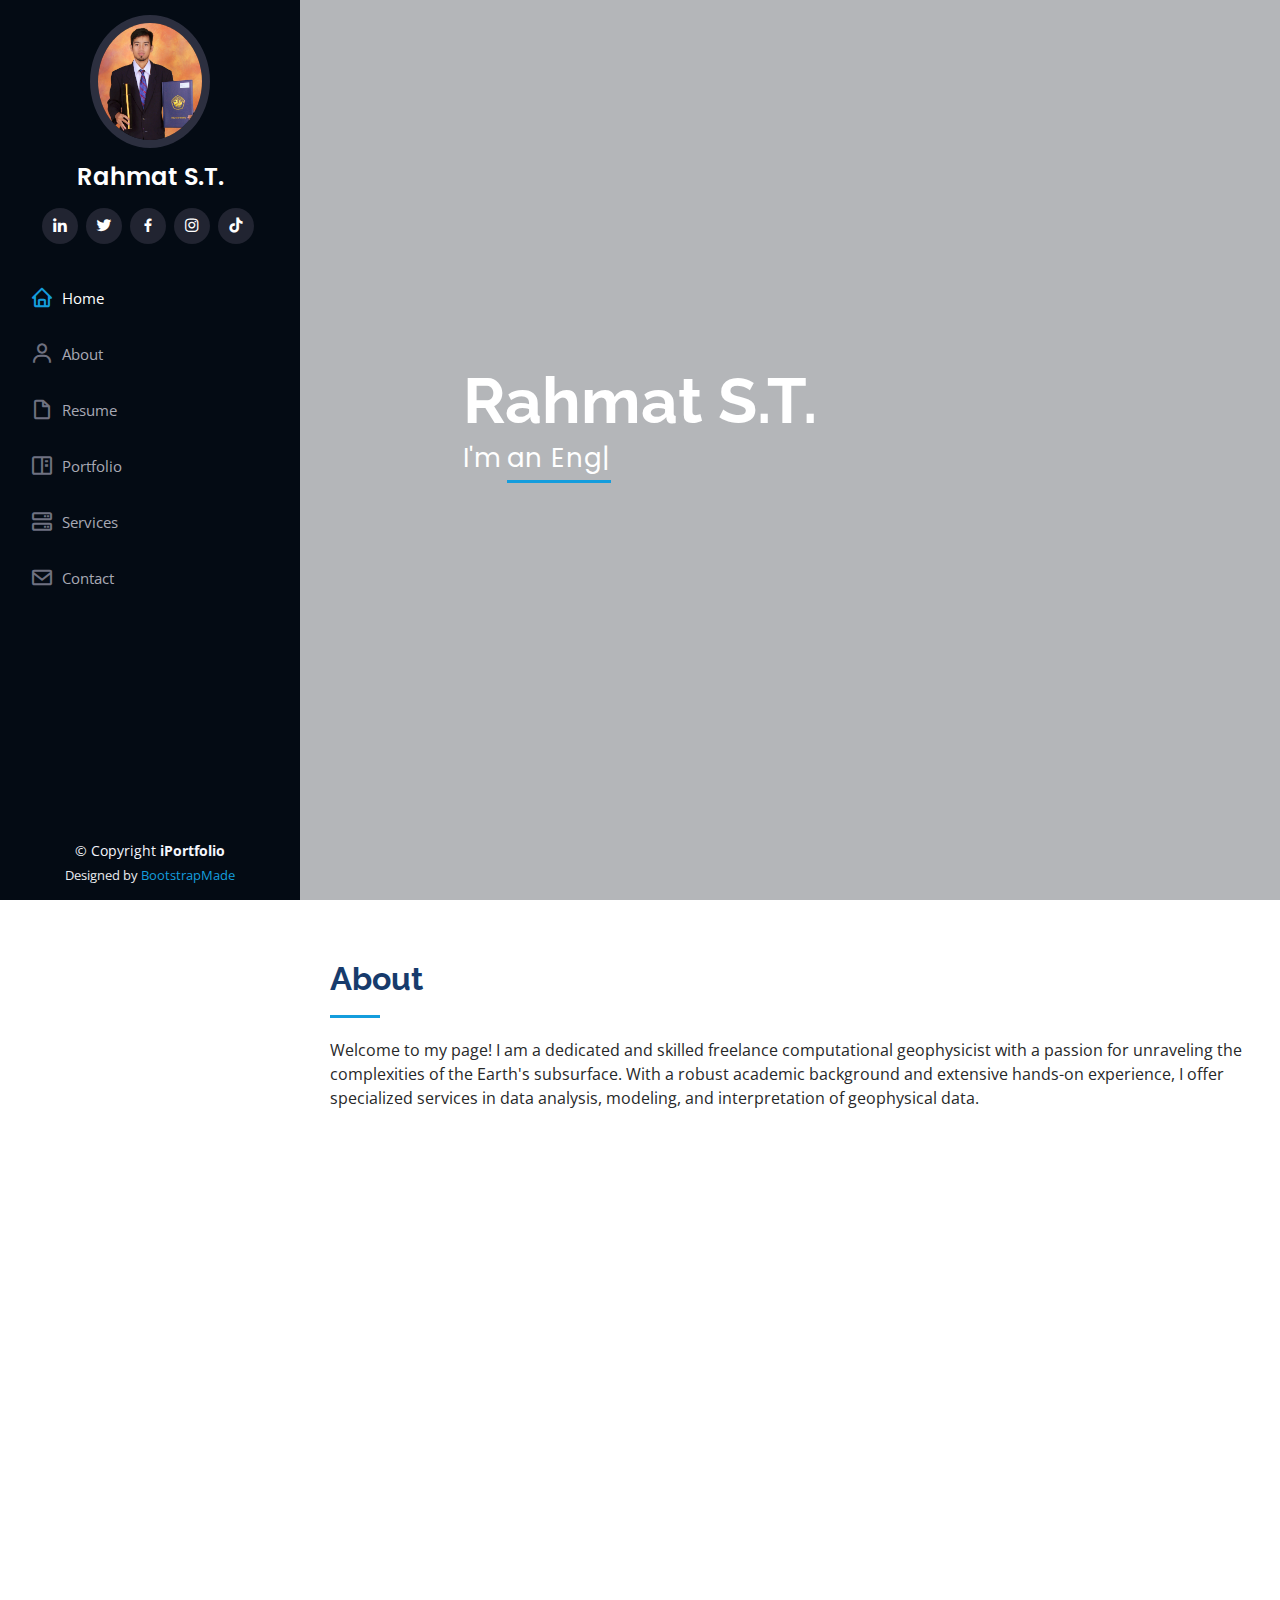
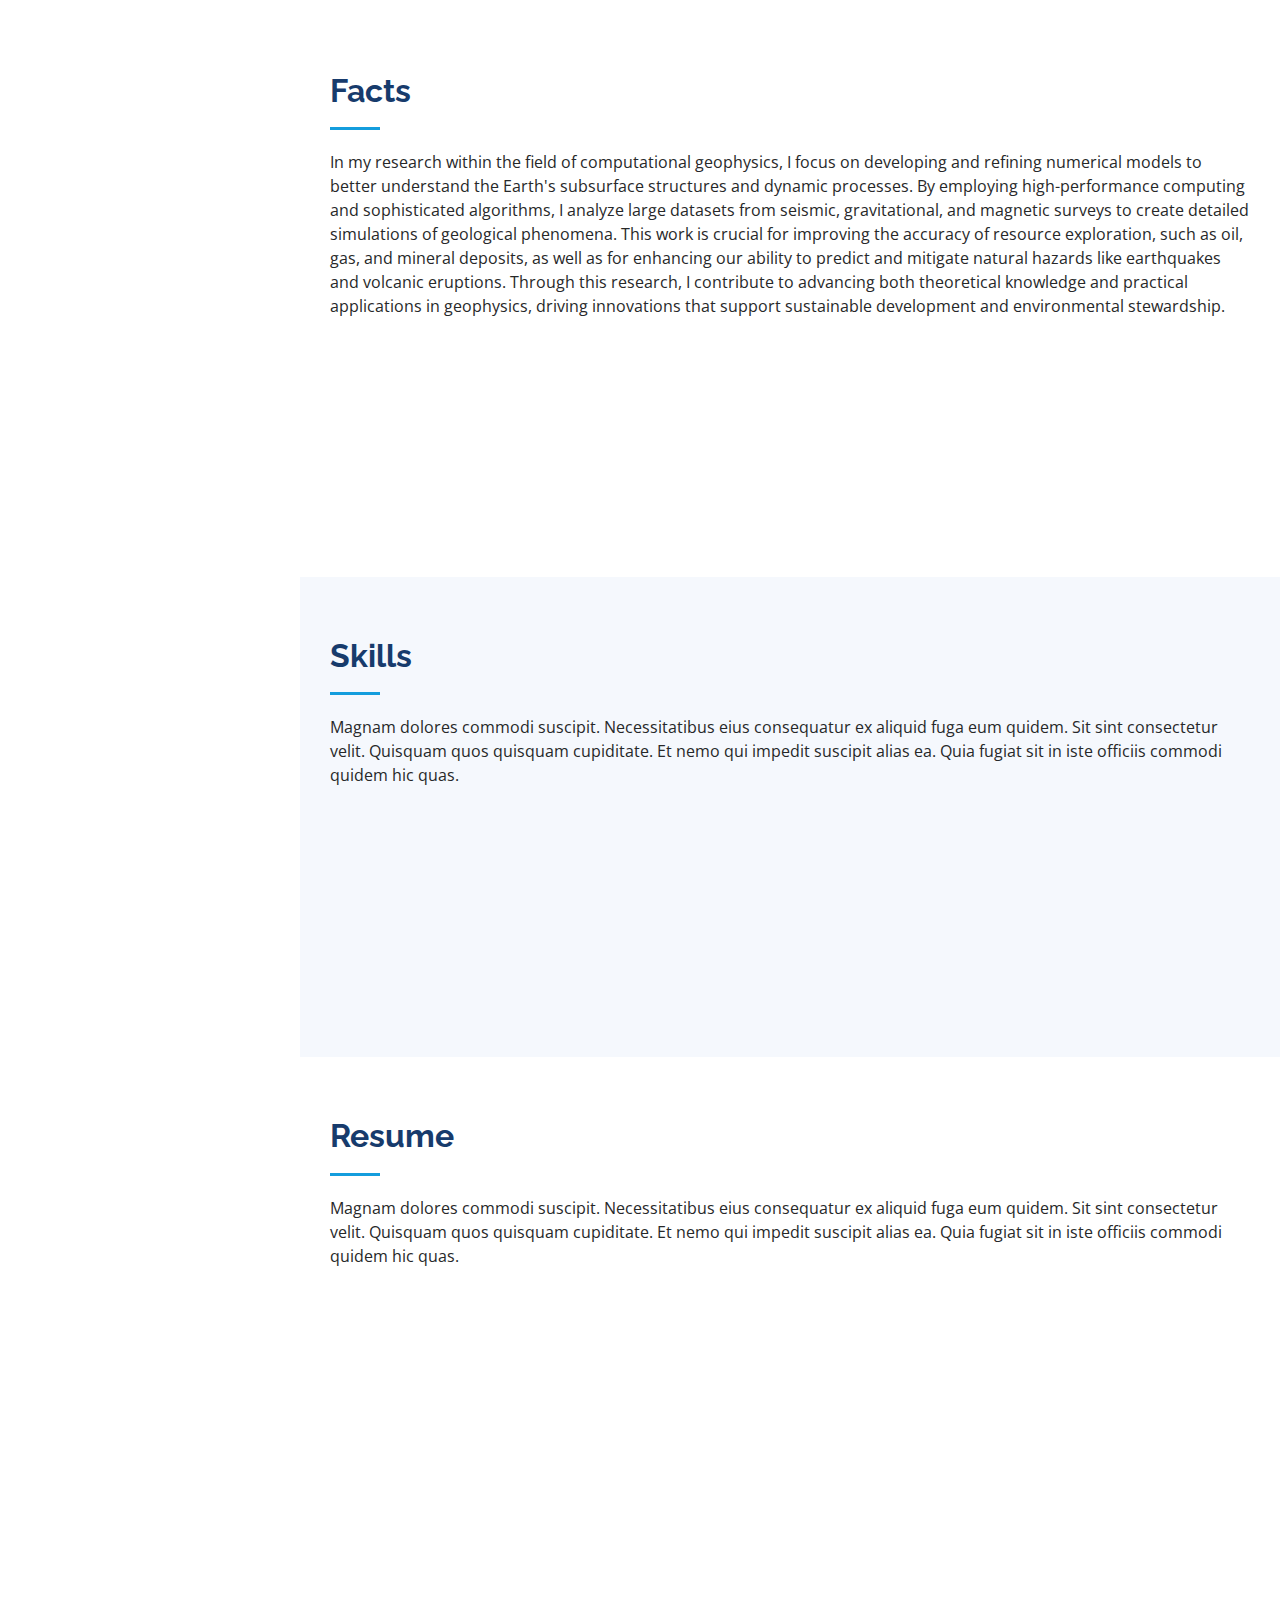
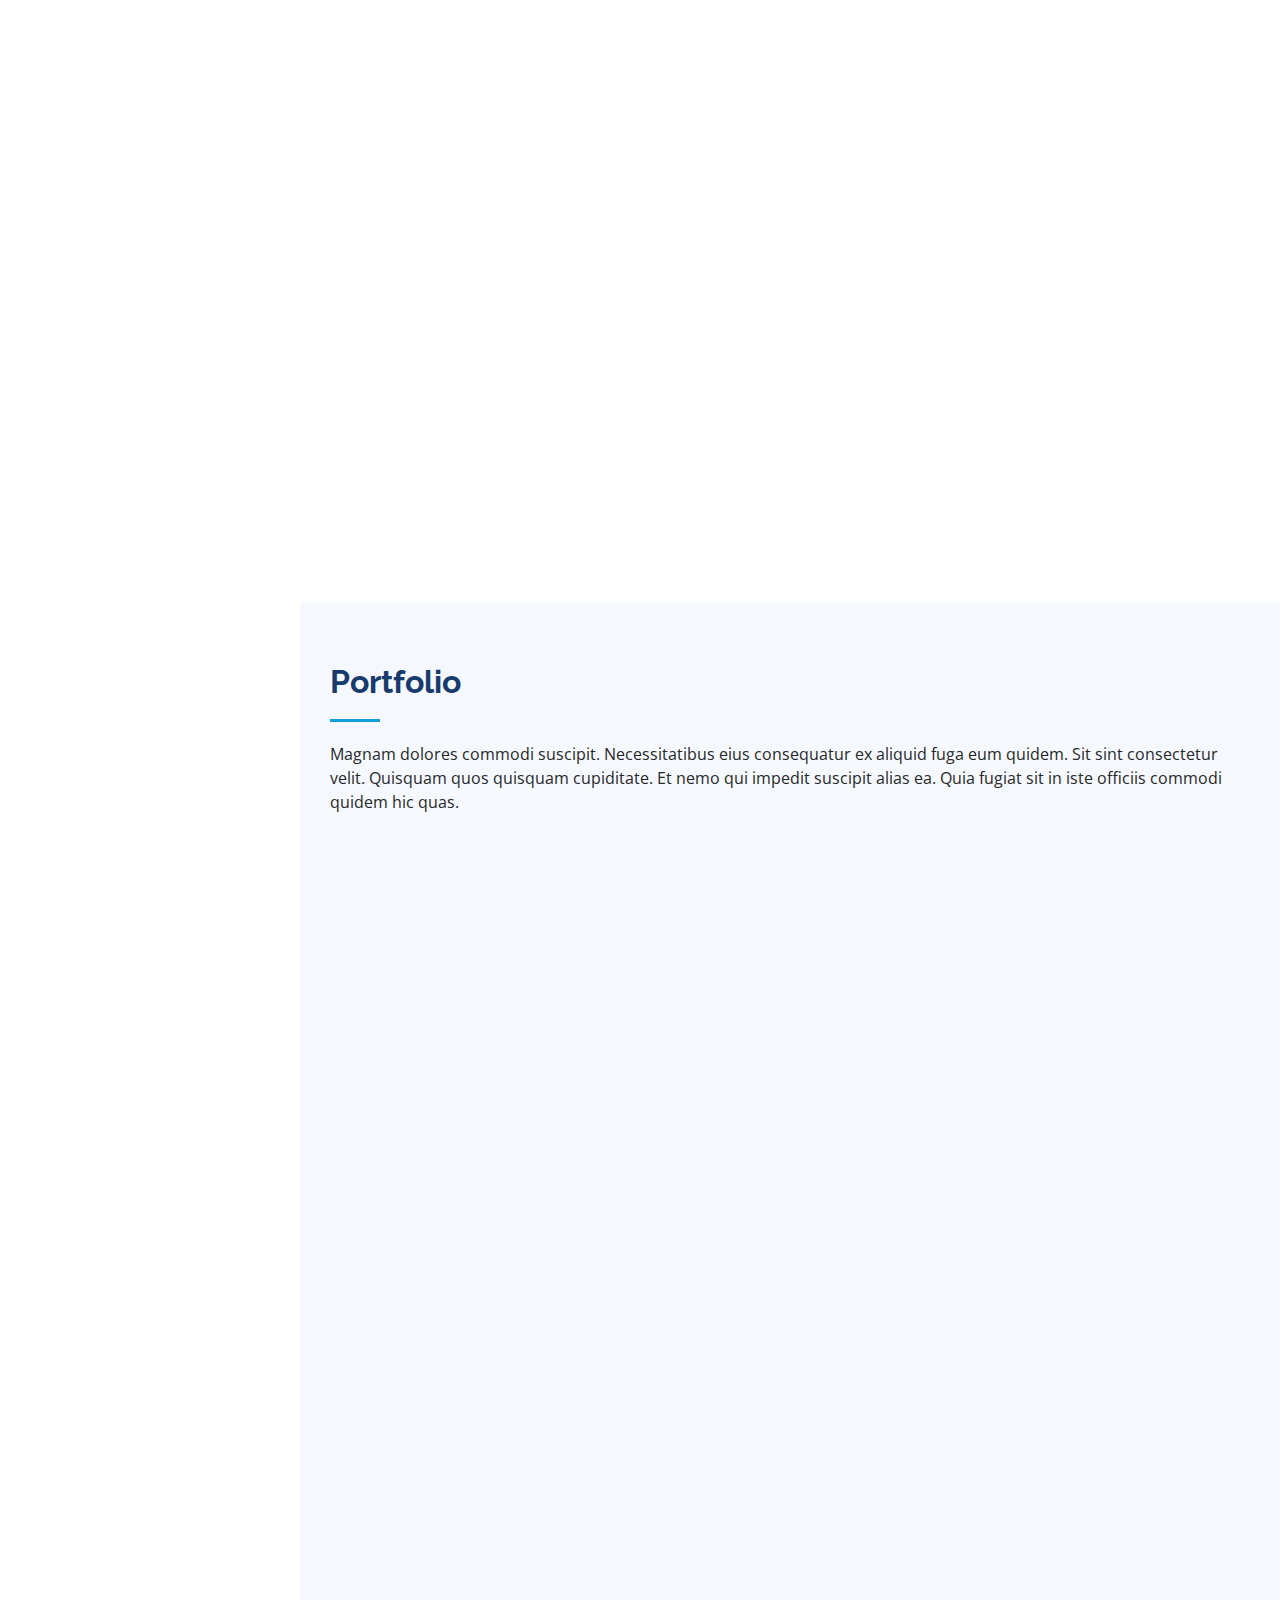
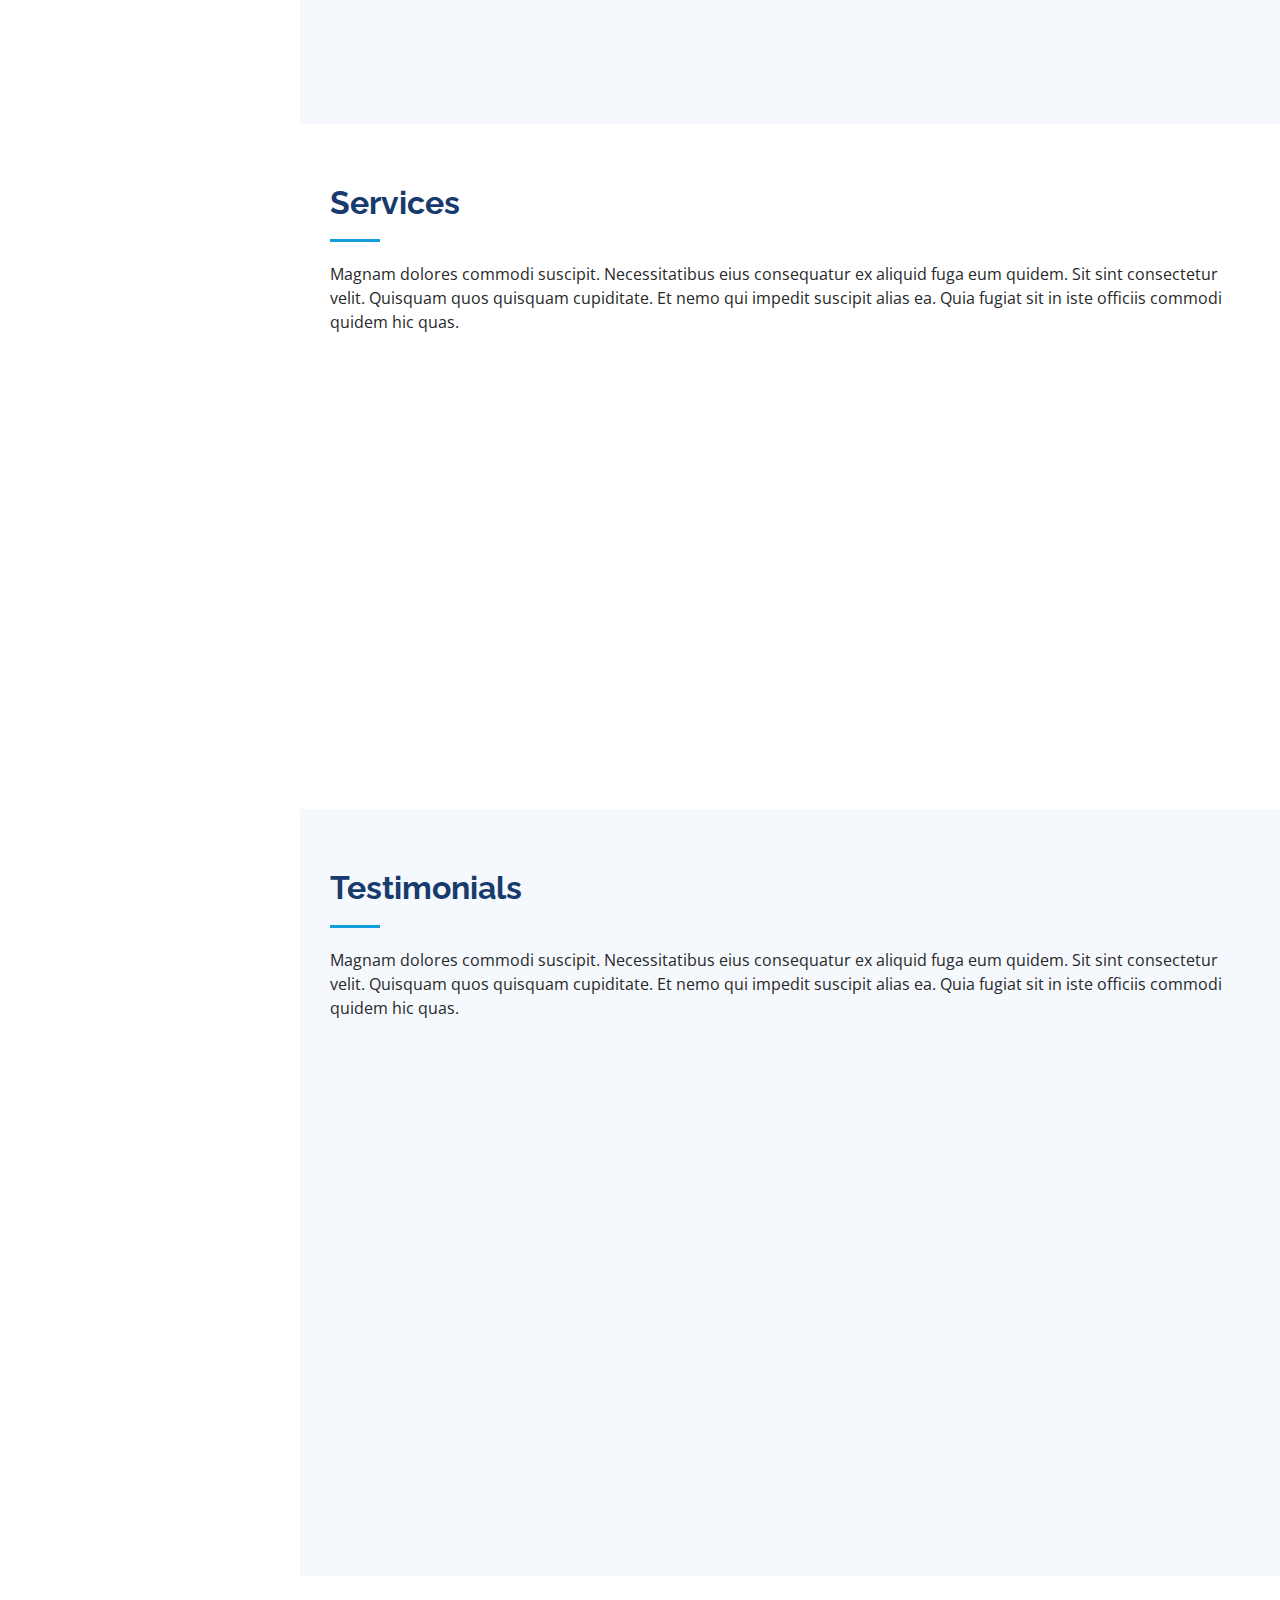
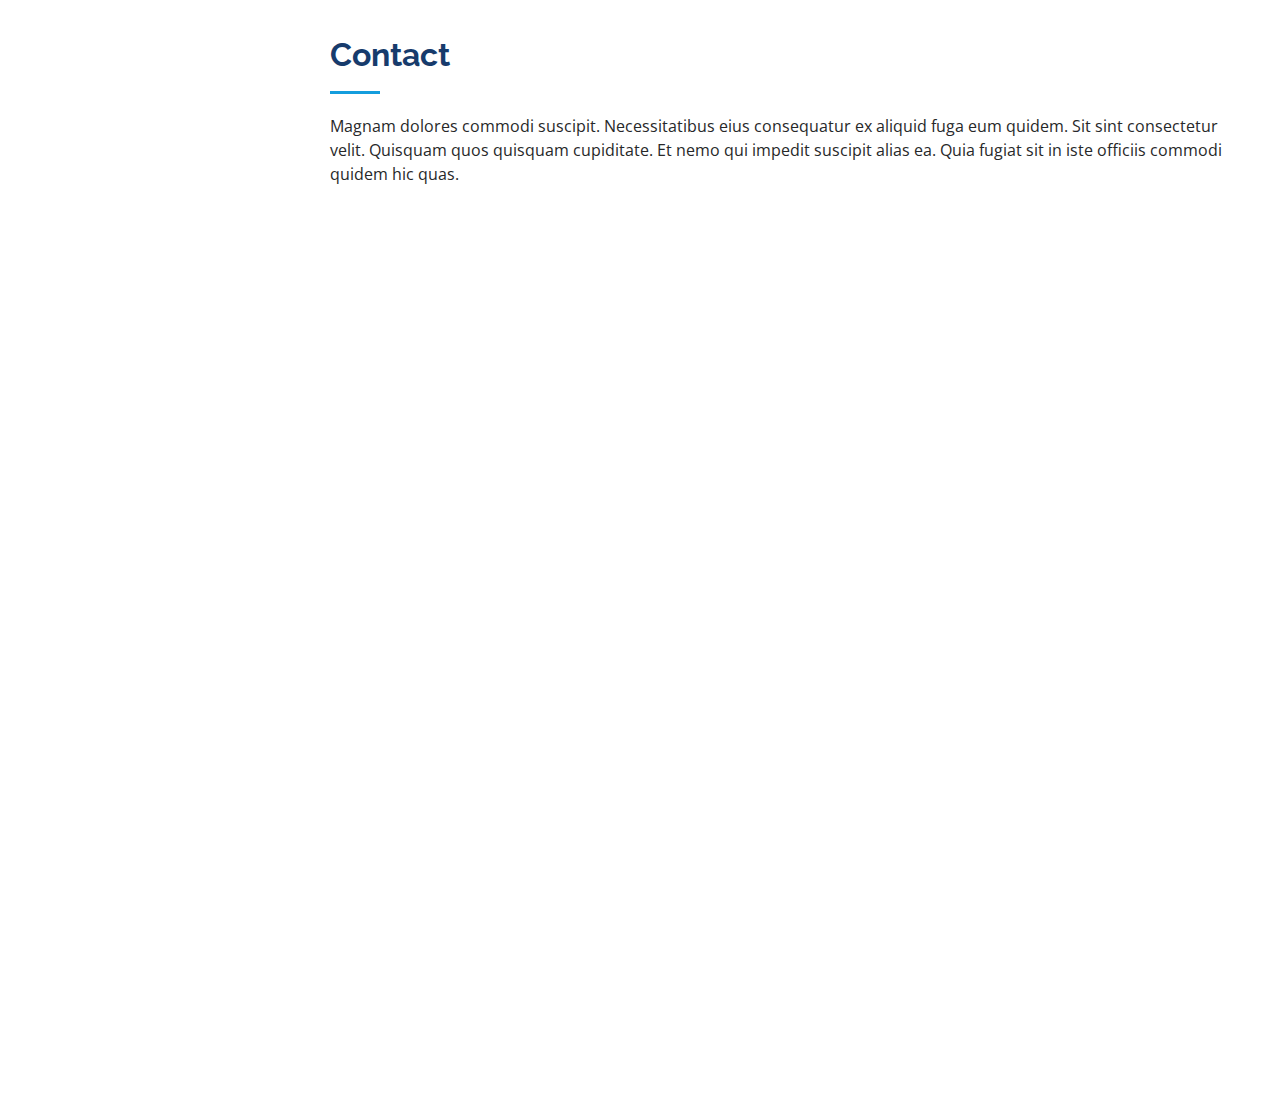
==== commit 8c003933: "Update index.html" ====
--- a/index.html
+++ b/index.html
@@ -127,7 +127,7 @@
 
         <div class="section-title">
           <h2>Facts</h2>
-          <p>Magnam dolores commodi suscipit. Necessitatibus eius consequatur ex aliquid fuga eum quidem. Sit sint consectetur velit. Quisquam quos quisquam cupiditate. Et nemo qui impedit suscipit alias ea. Quia fugiat sit in iste officiis commodi quidem hic quas.</p>
+          <p>In my research within the field of computational geophysics, I focus on developing and refining numerical models to better understand the Earth's subsurface structures and dynamic processes. By employing high-performance computing and sophisticated algorithms, I analyze large datasets from seismic, gravitational, and magnetic surveys to create detailed simulations of geological phenomena. This work is crucial for improving the accuracy of resource exploration, such as oil, gas, and mineral deposits, as well as for enhancing our ability to predict and mitigate natural hazards like earthquakes and volcanic eruptions. Through this research, I contribute to advancing both theoretical knowledge and practical applications in geophysics, driving innovations that support sustainable development and environmental stewardship.</p>
         </div>
 
         <div class="row no-gutters">
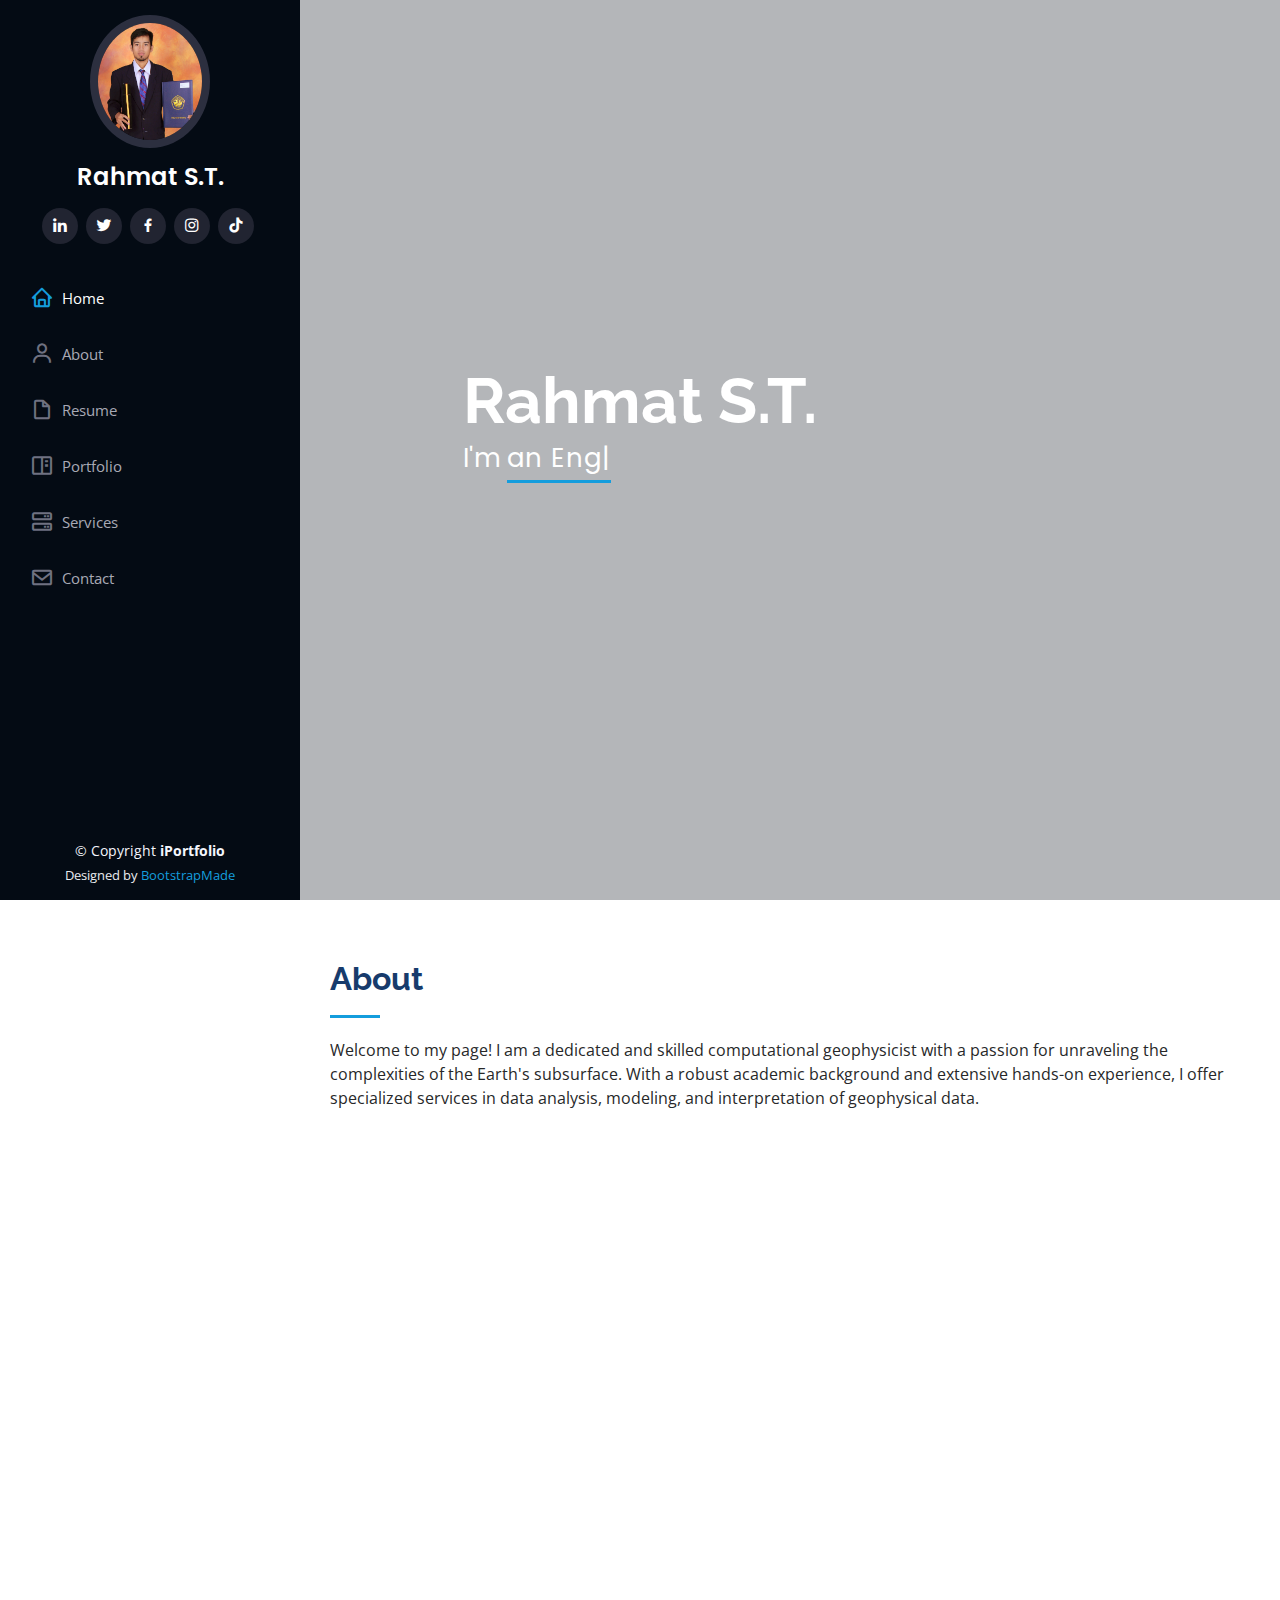
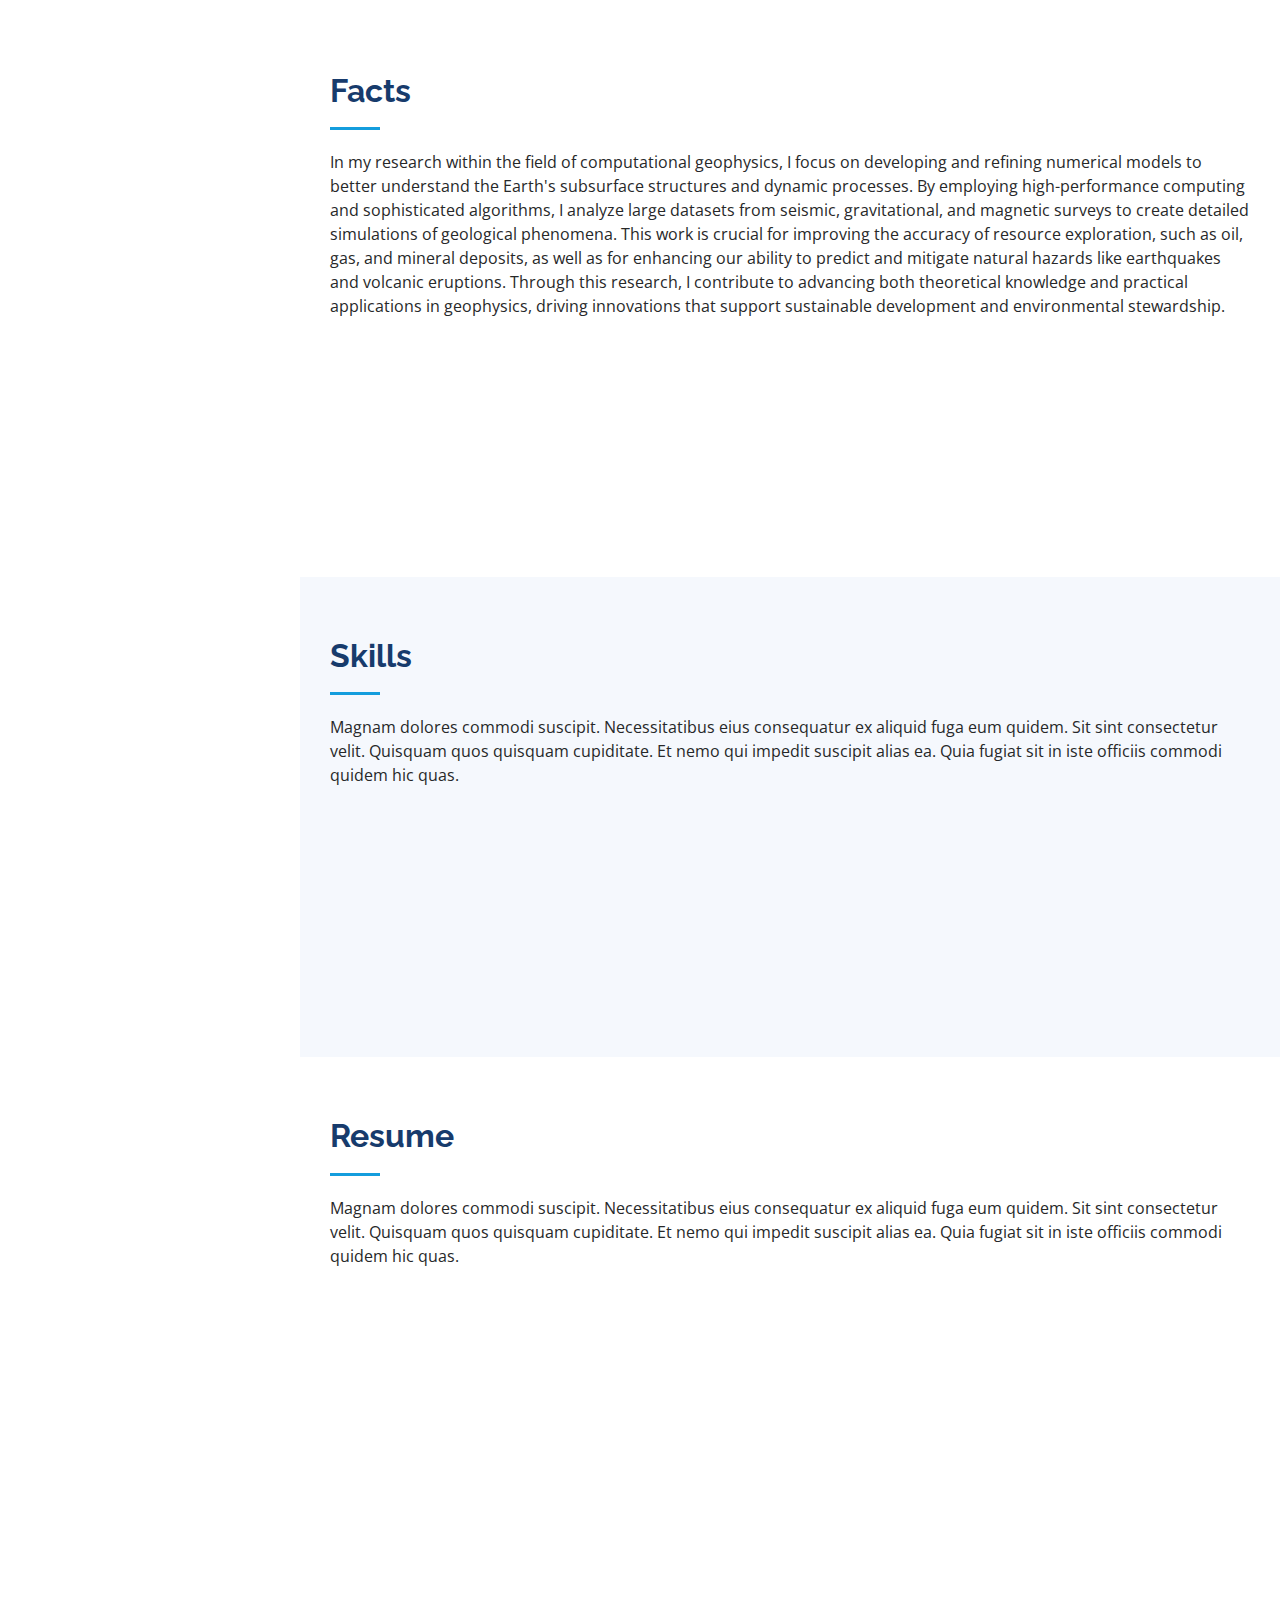
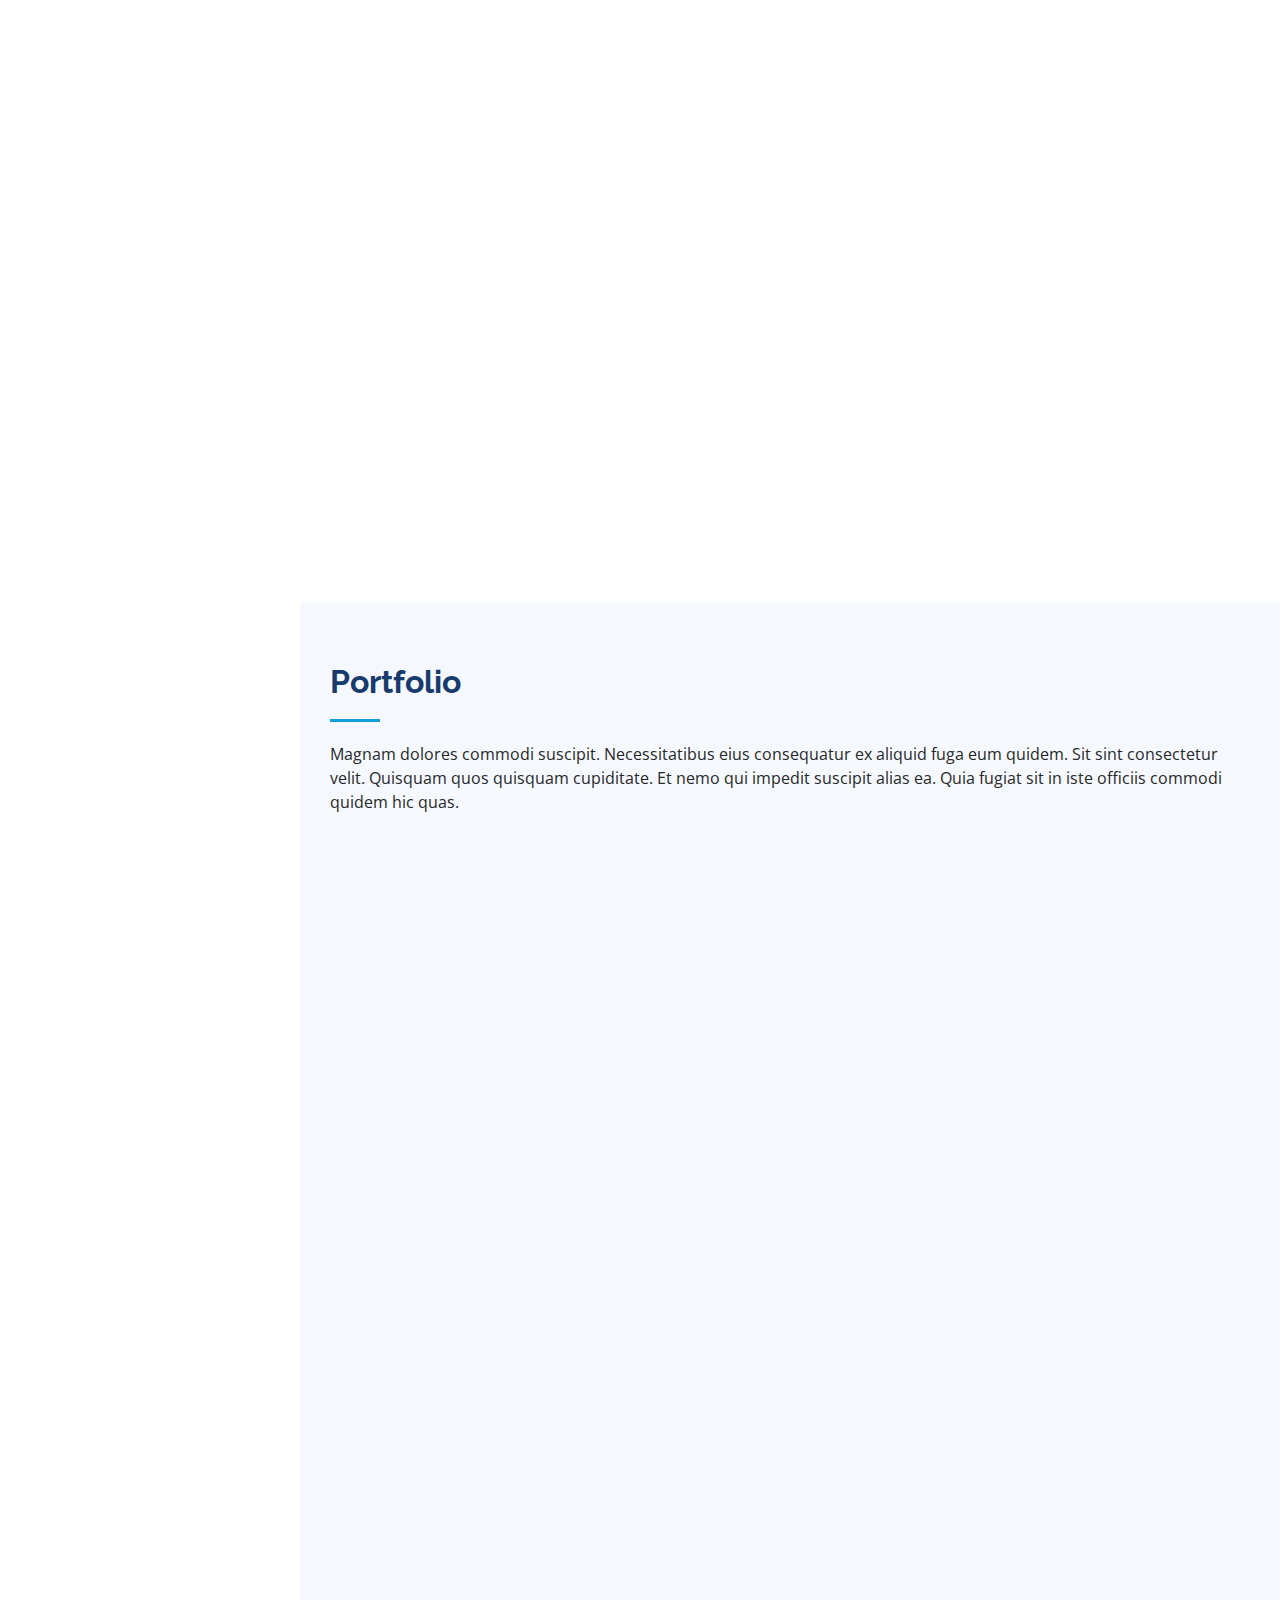
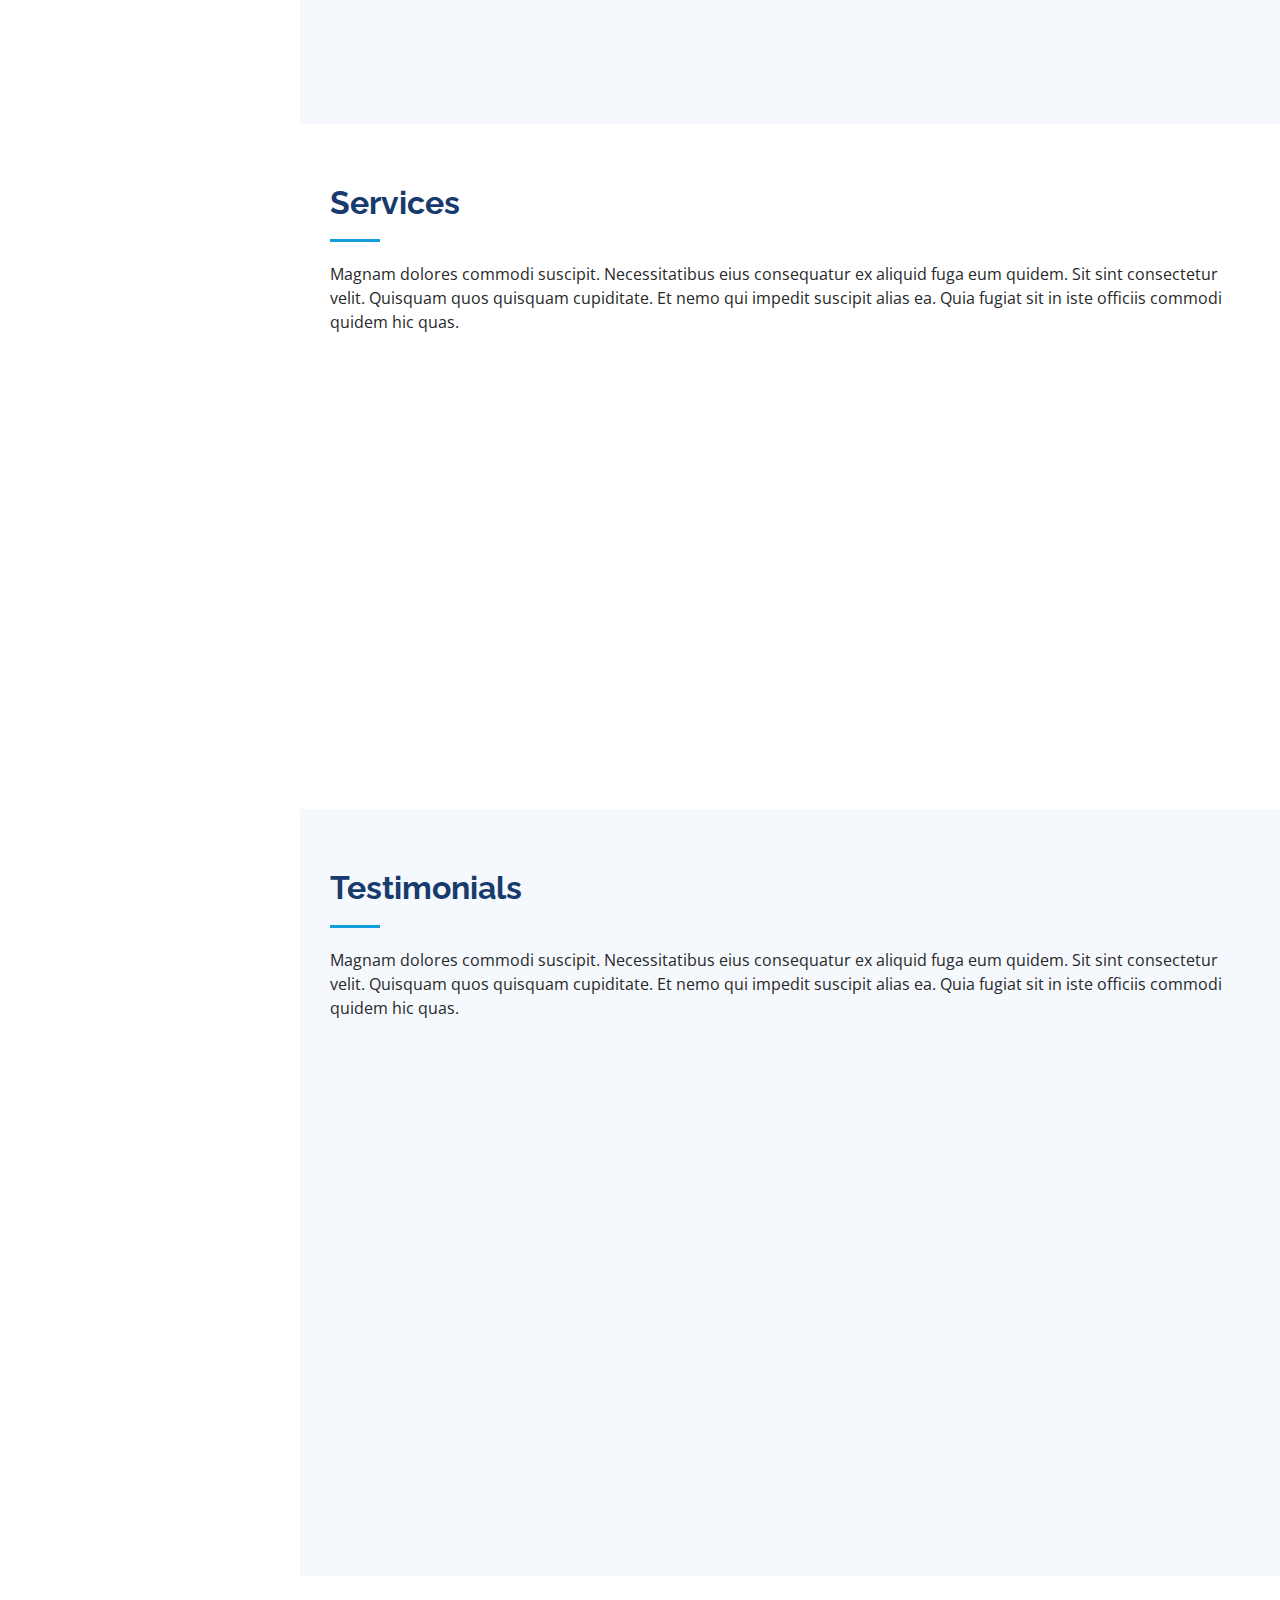
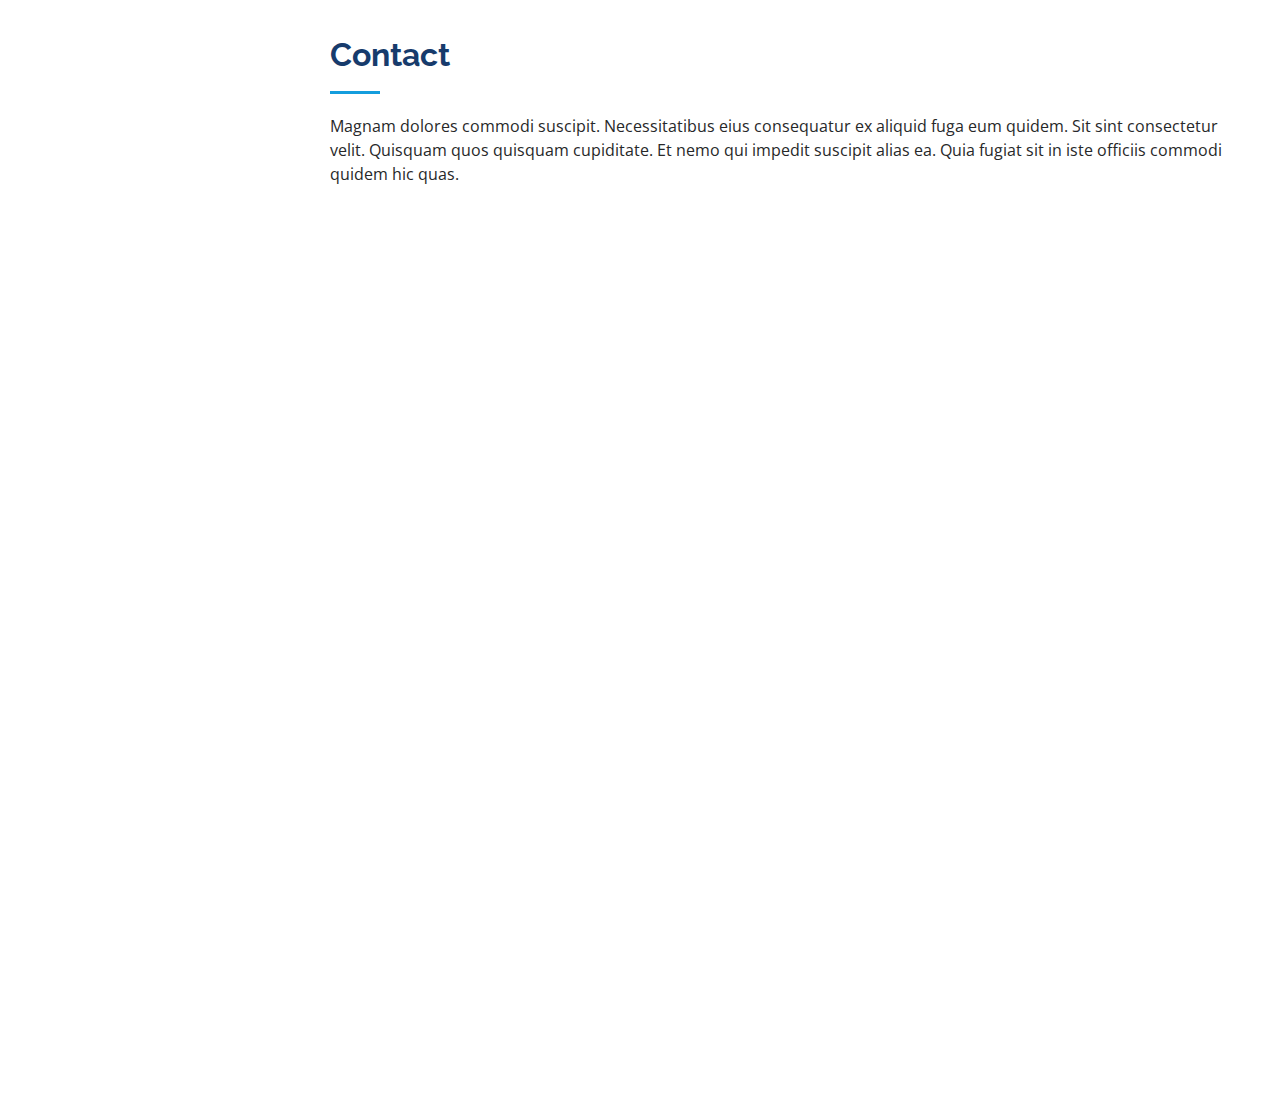
==== commit 5d5a1564: "Update index.html" ====
--- a/index.html
+++ b/index.html
@@ -86,7 +86,7 @@
 
         <div class="section-title">
           <h2>About</h2>
-          <p>Welcome to my page! I am a dedicated and skilled freelance computational geophysicist with a passion for unraveling the complexities of the Earth's subsurface. With a robust academic background and extensive hands-on experience, I offer specialized services in data analysis, modeling, and interpretation of geophysical data.</p>
+          <p>Welcome to my page! I am a dedicated and skilled computational geophysicist with a passion for unraveling the complexities of the Earth's subsurface. With a robust academic background and extensive hands-on experience, I offer specialized services in data analysis, modeling, and interpretation of geophysical data.</p>
         </div>
 
         <div class="row">
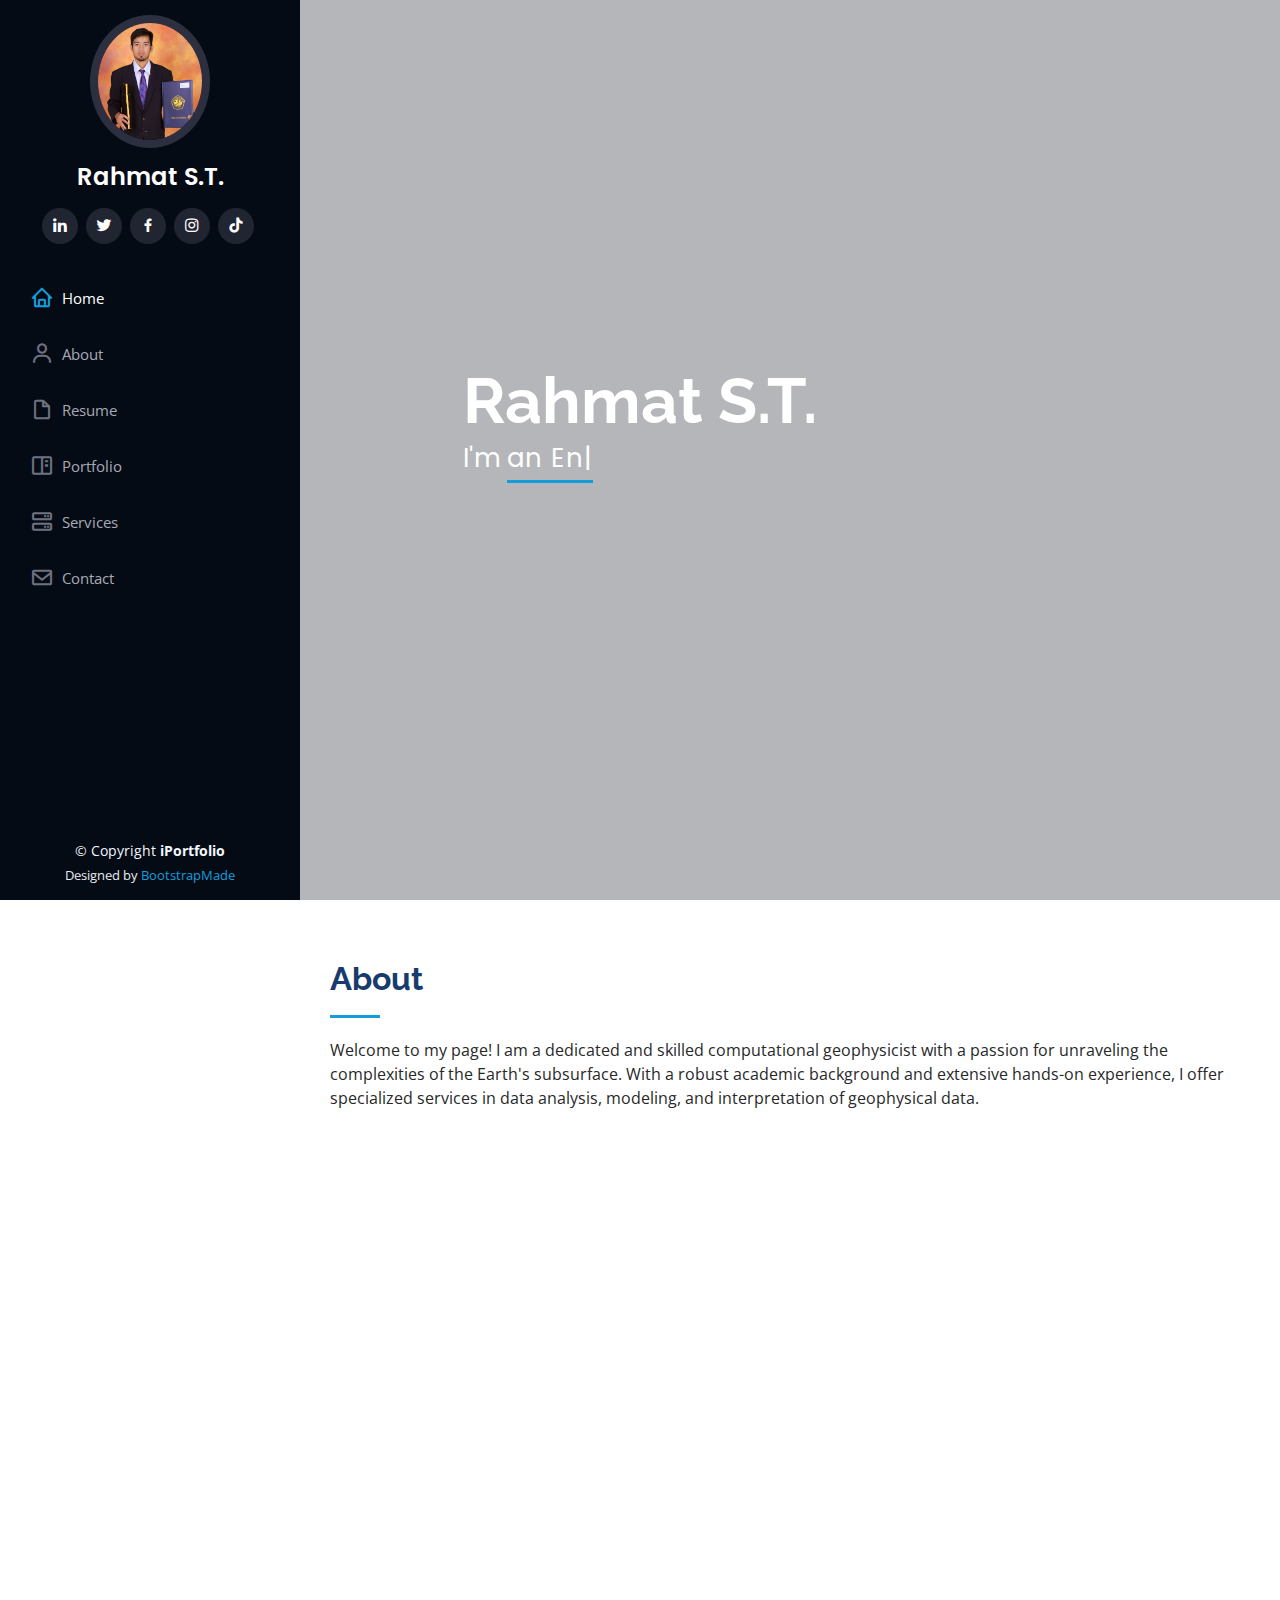
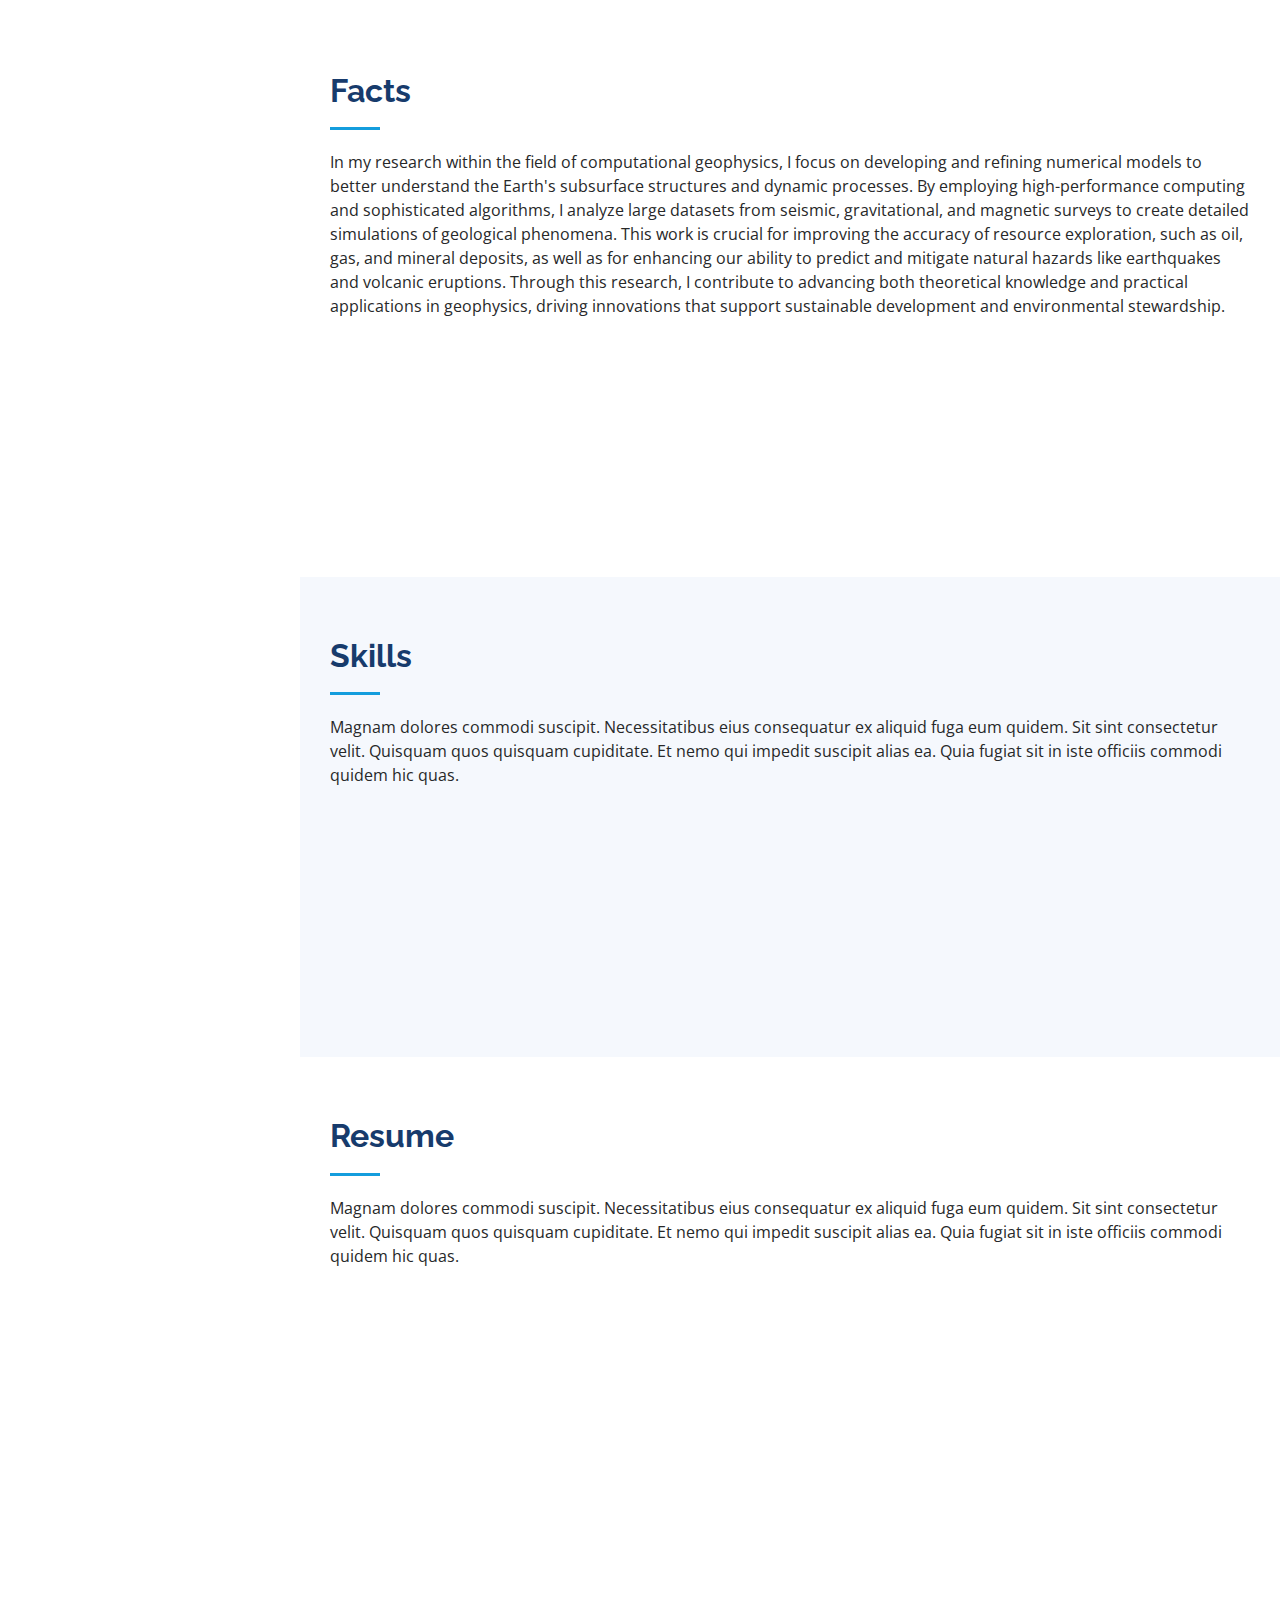
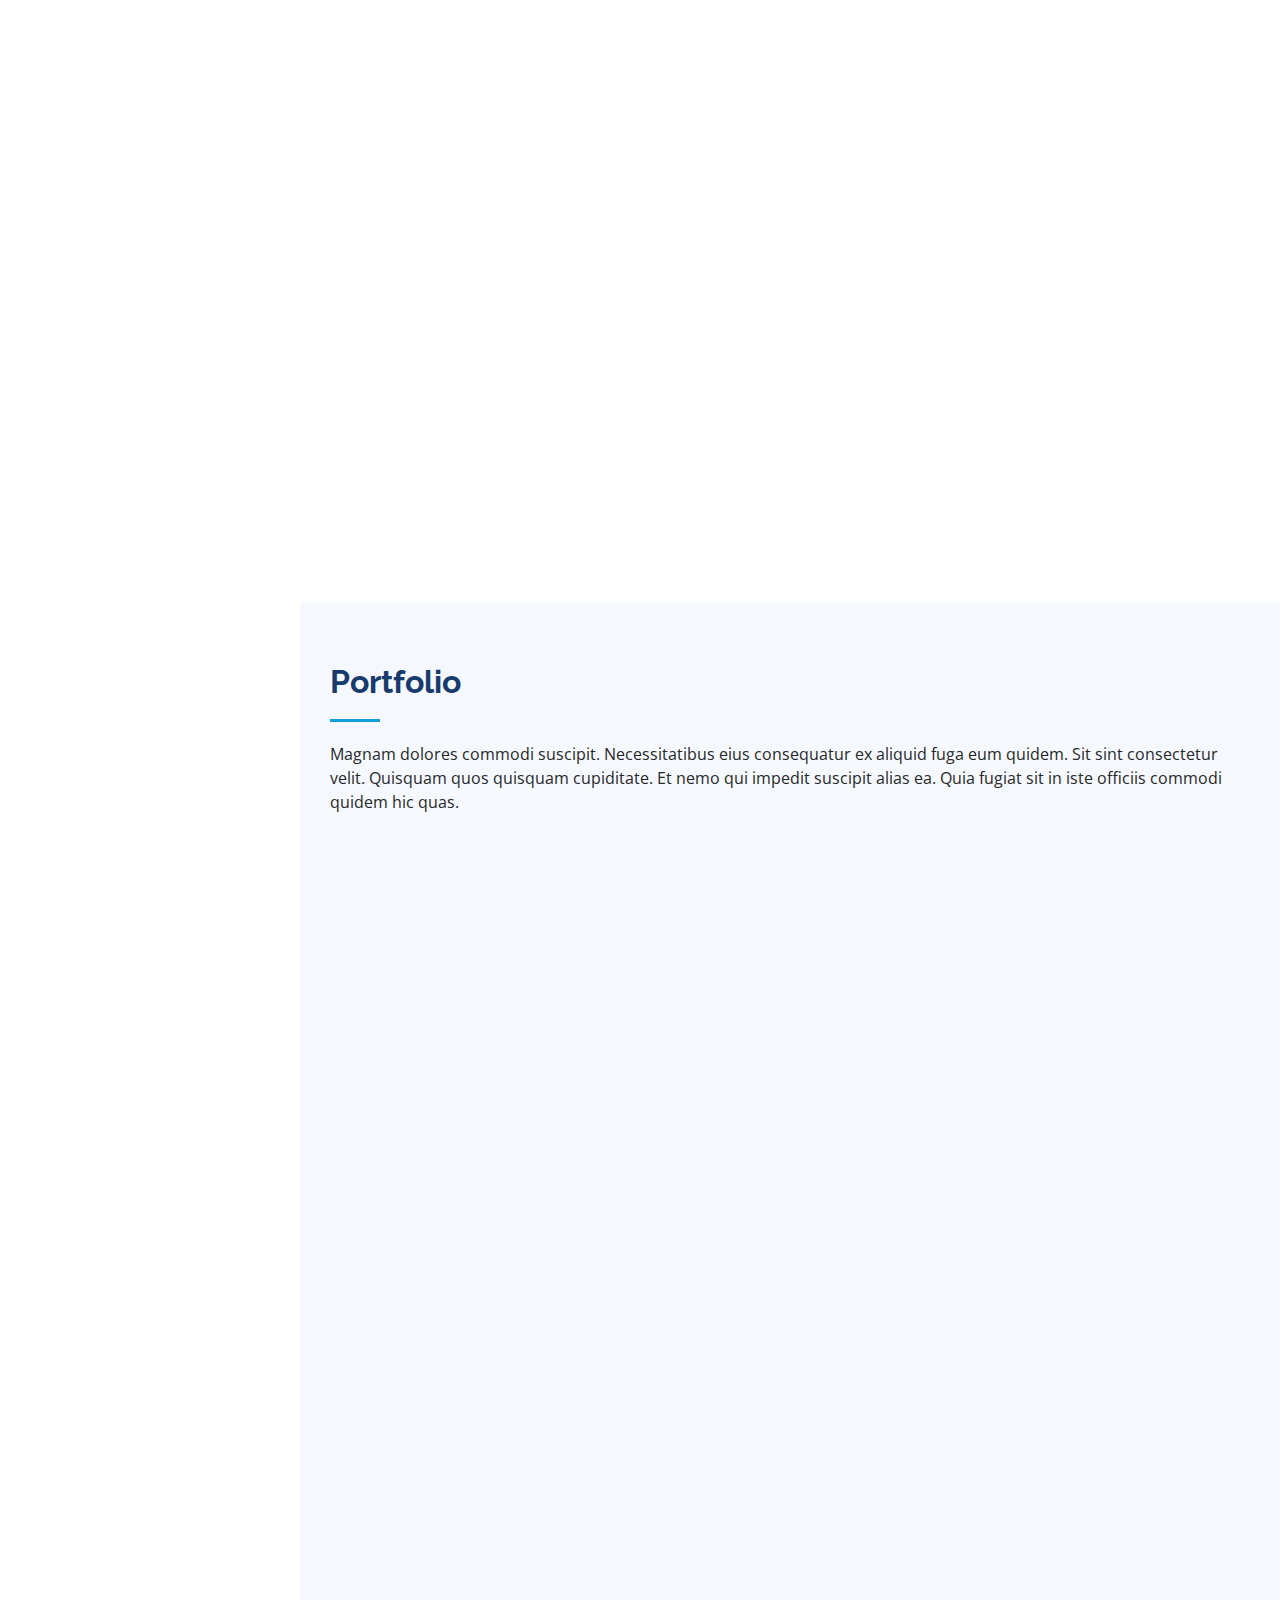
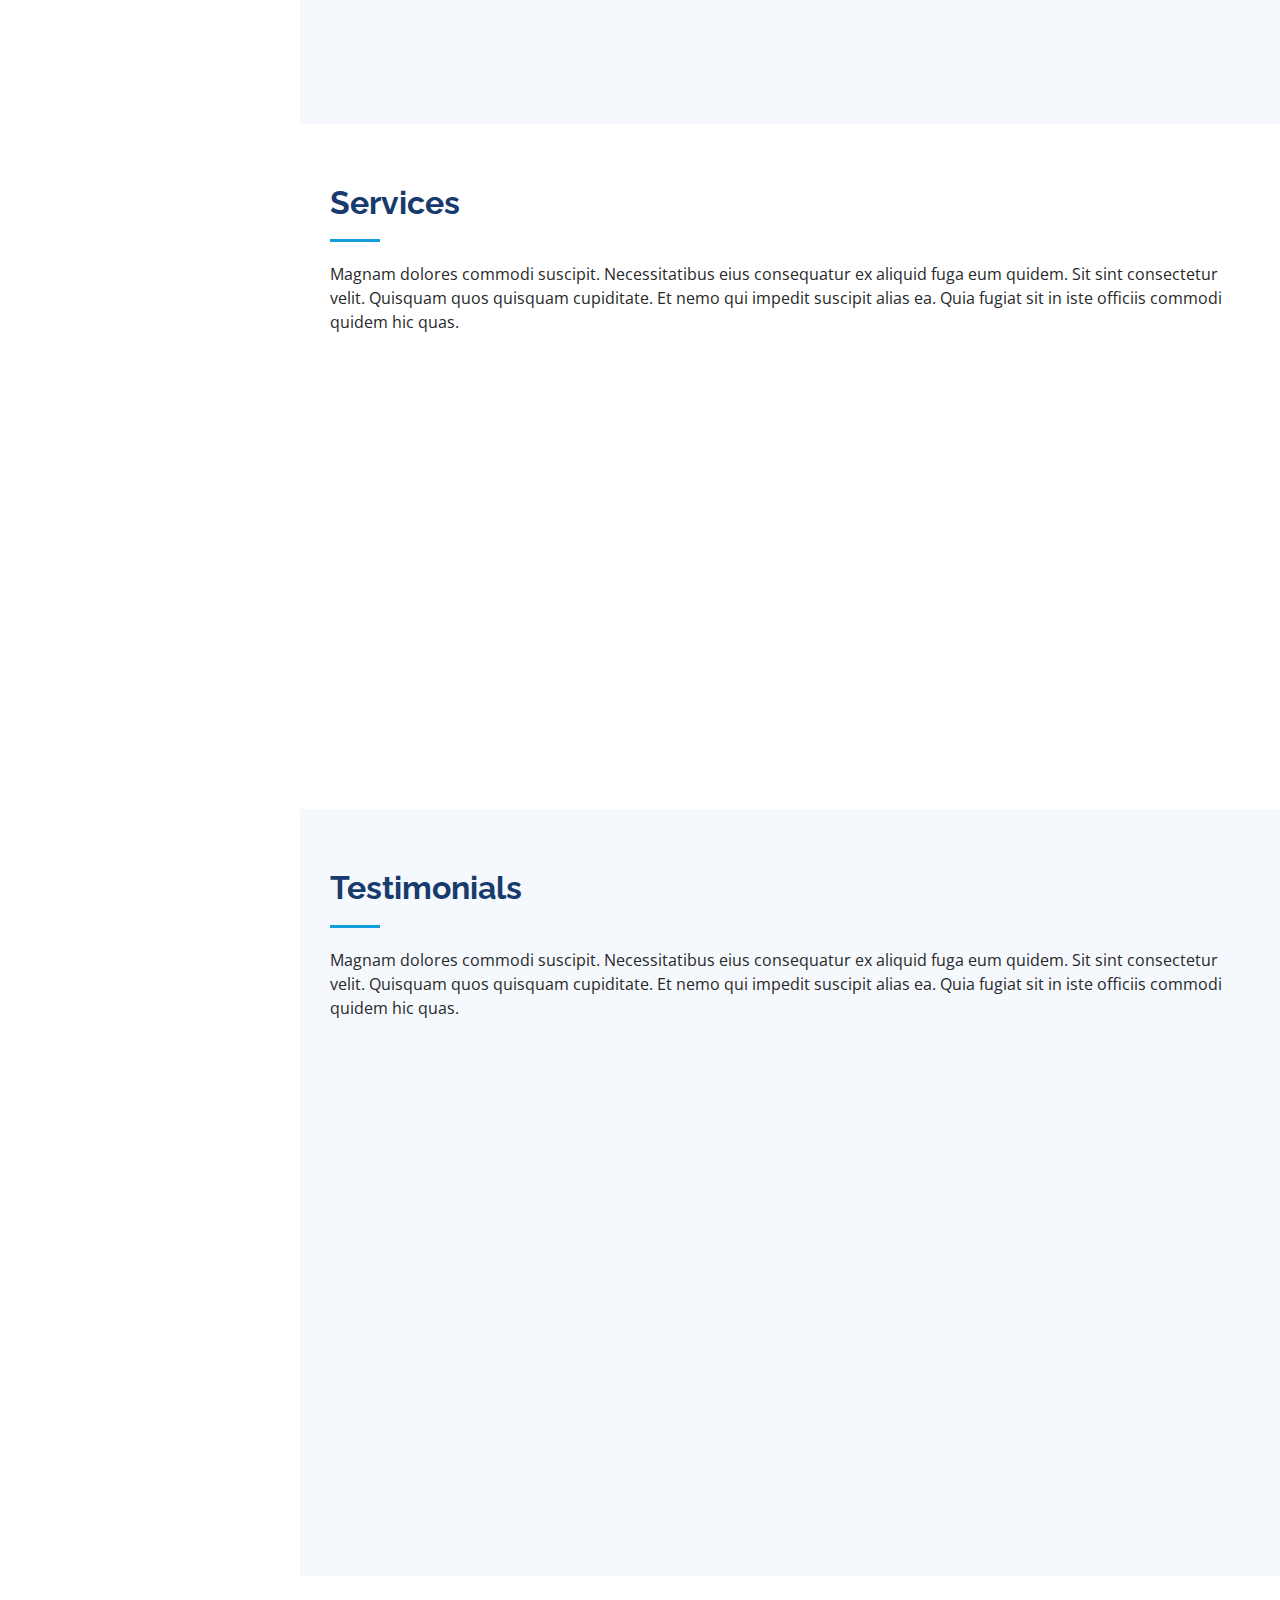
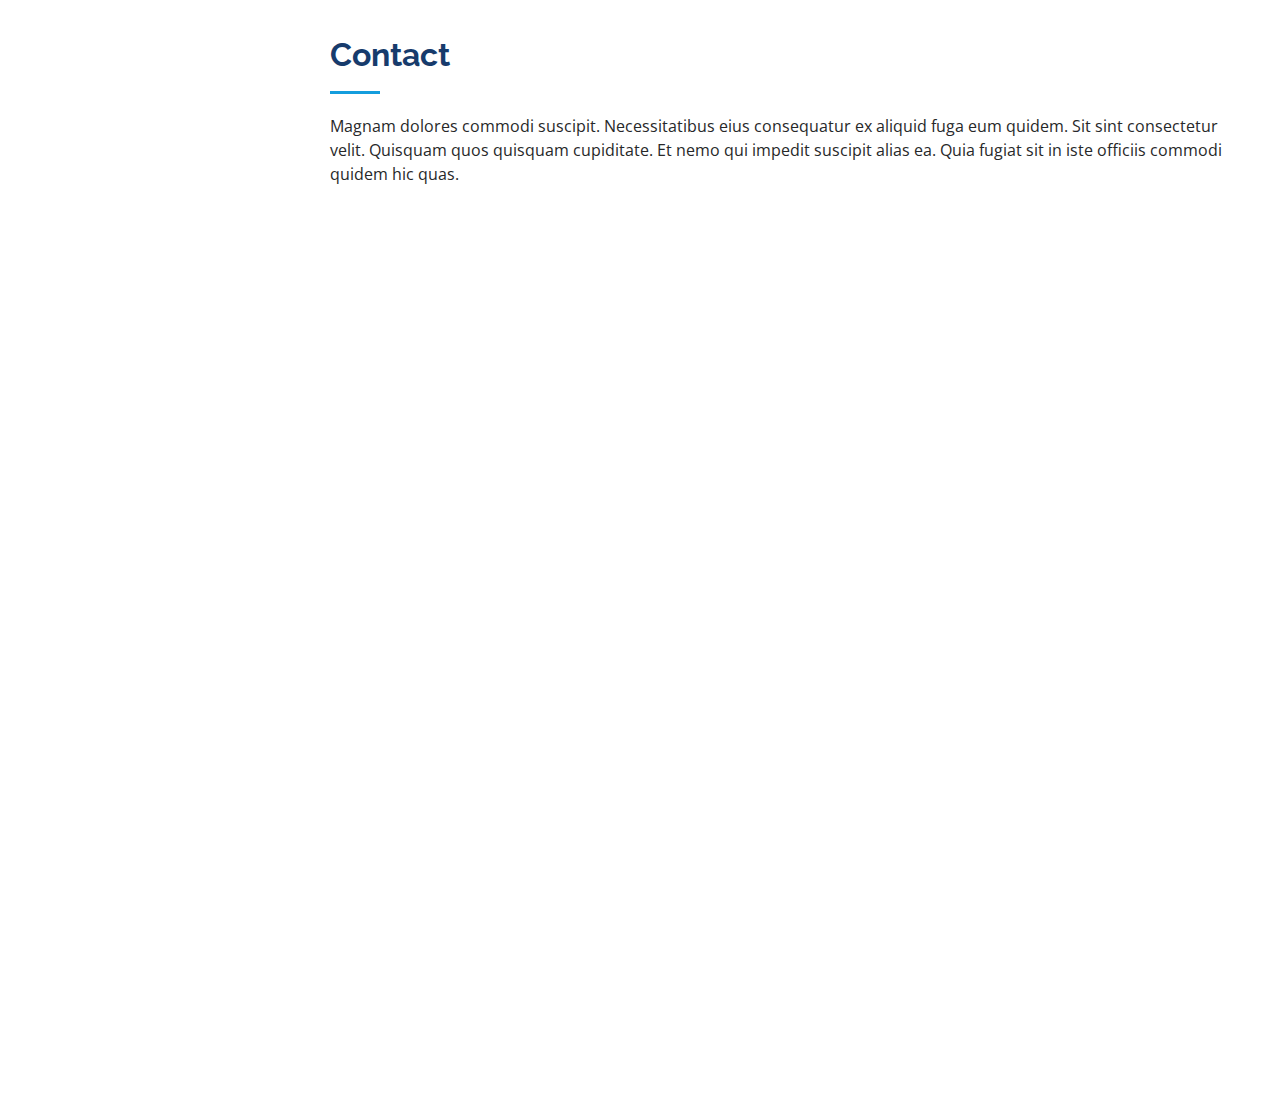
==== commit a5577b75: "Update index.html" ====
--- a/index.html
+++ b/index.html
@@ -134,9 +134,8 @@
 
           <div class="col-lg-3 col-md-6 d-md-flex align-items-md-stretch" data-aos="fade-up">
             <div class="count-box">
-              <i class="bi bi-emoji-smile"></i>
-              <span data-purecounter-start="0" data-purecounter-end="232" data-purecounter-duration="1" class="purecounter"></span>
-              <p><strong>Happy Clients</strong> consequuntur quae</p>
+              <i class="bi bi-globe-americas"></i>
+               <p><strong>Geophysical and Geological Knowledge</strong></p>
             </div>
           </div>
 
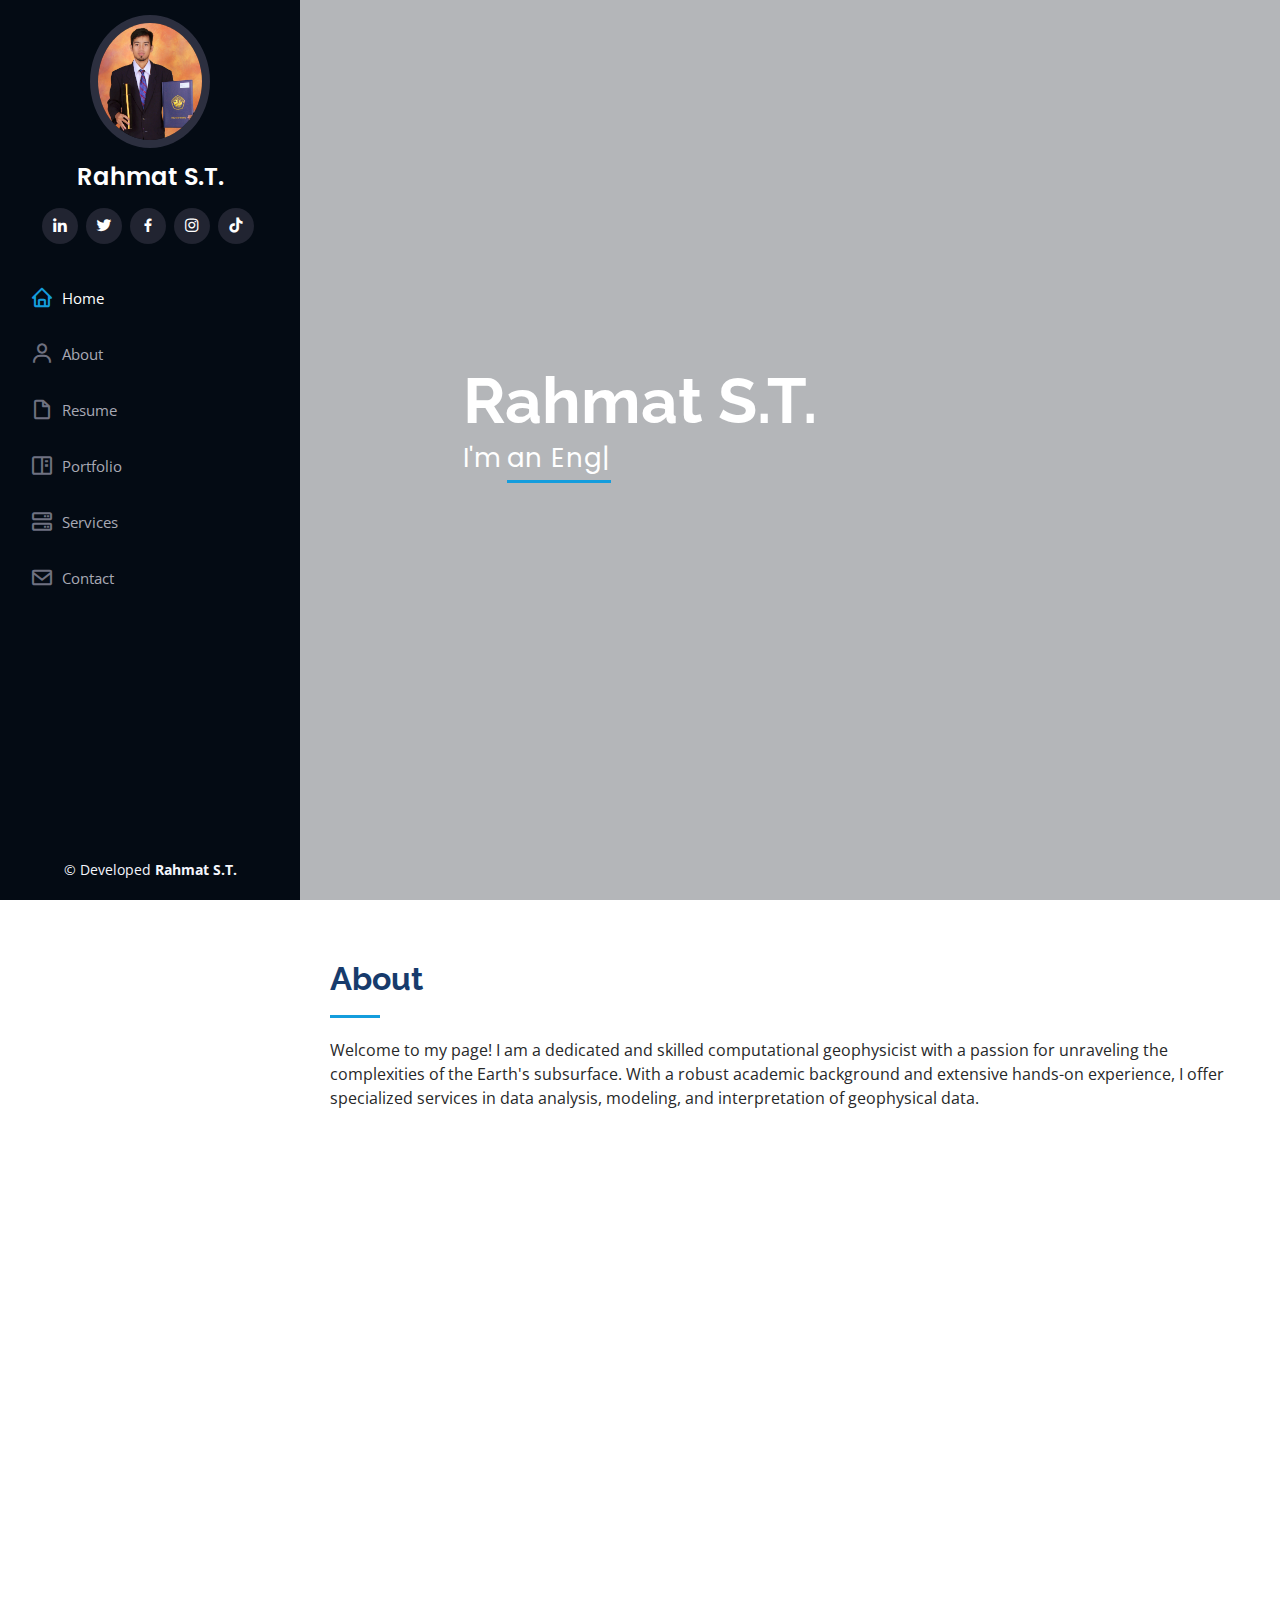
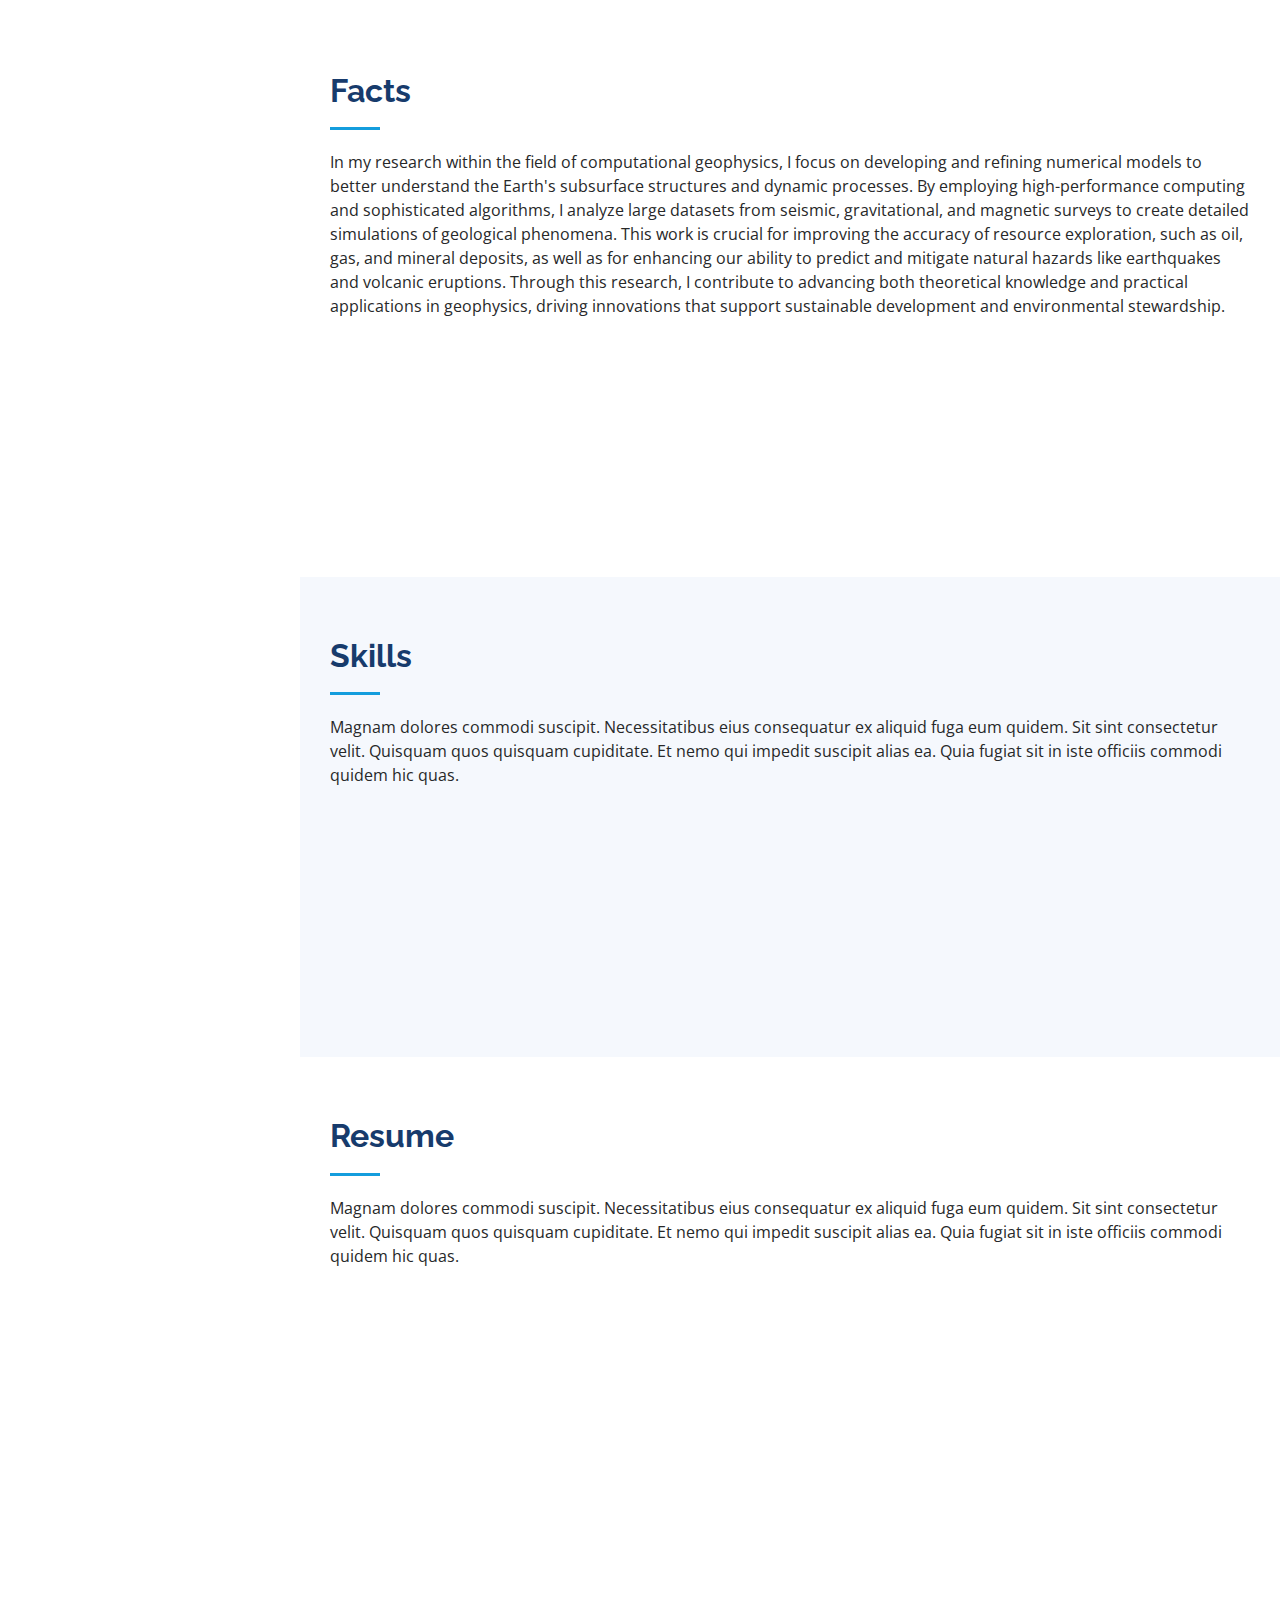
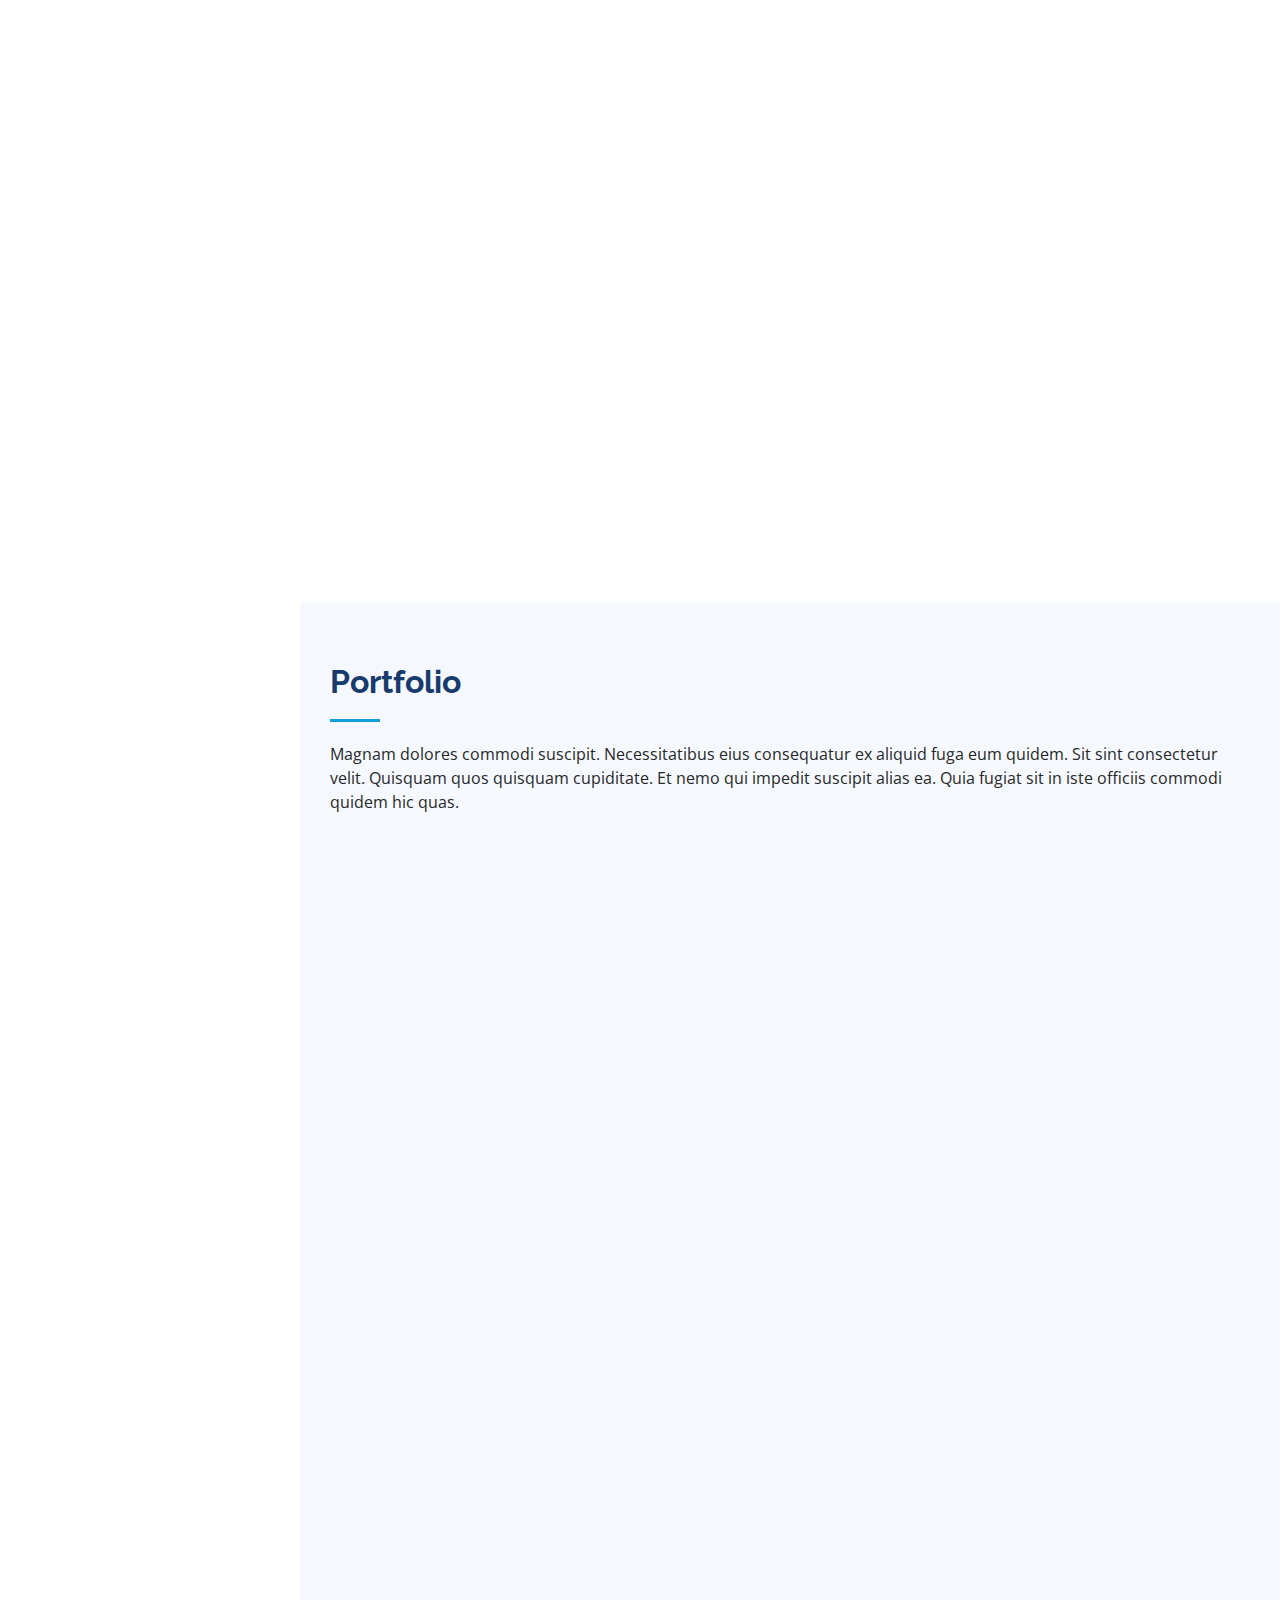
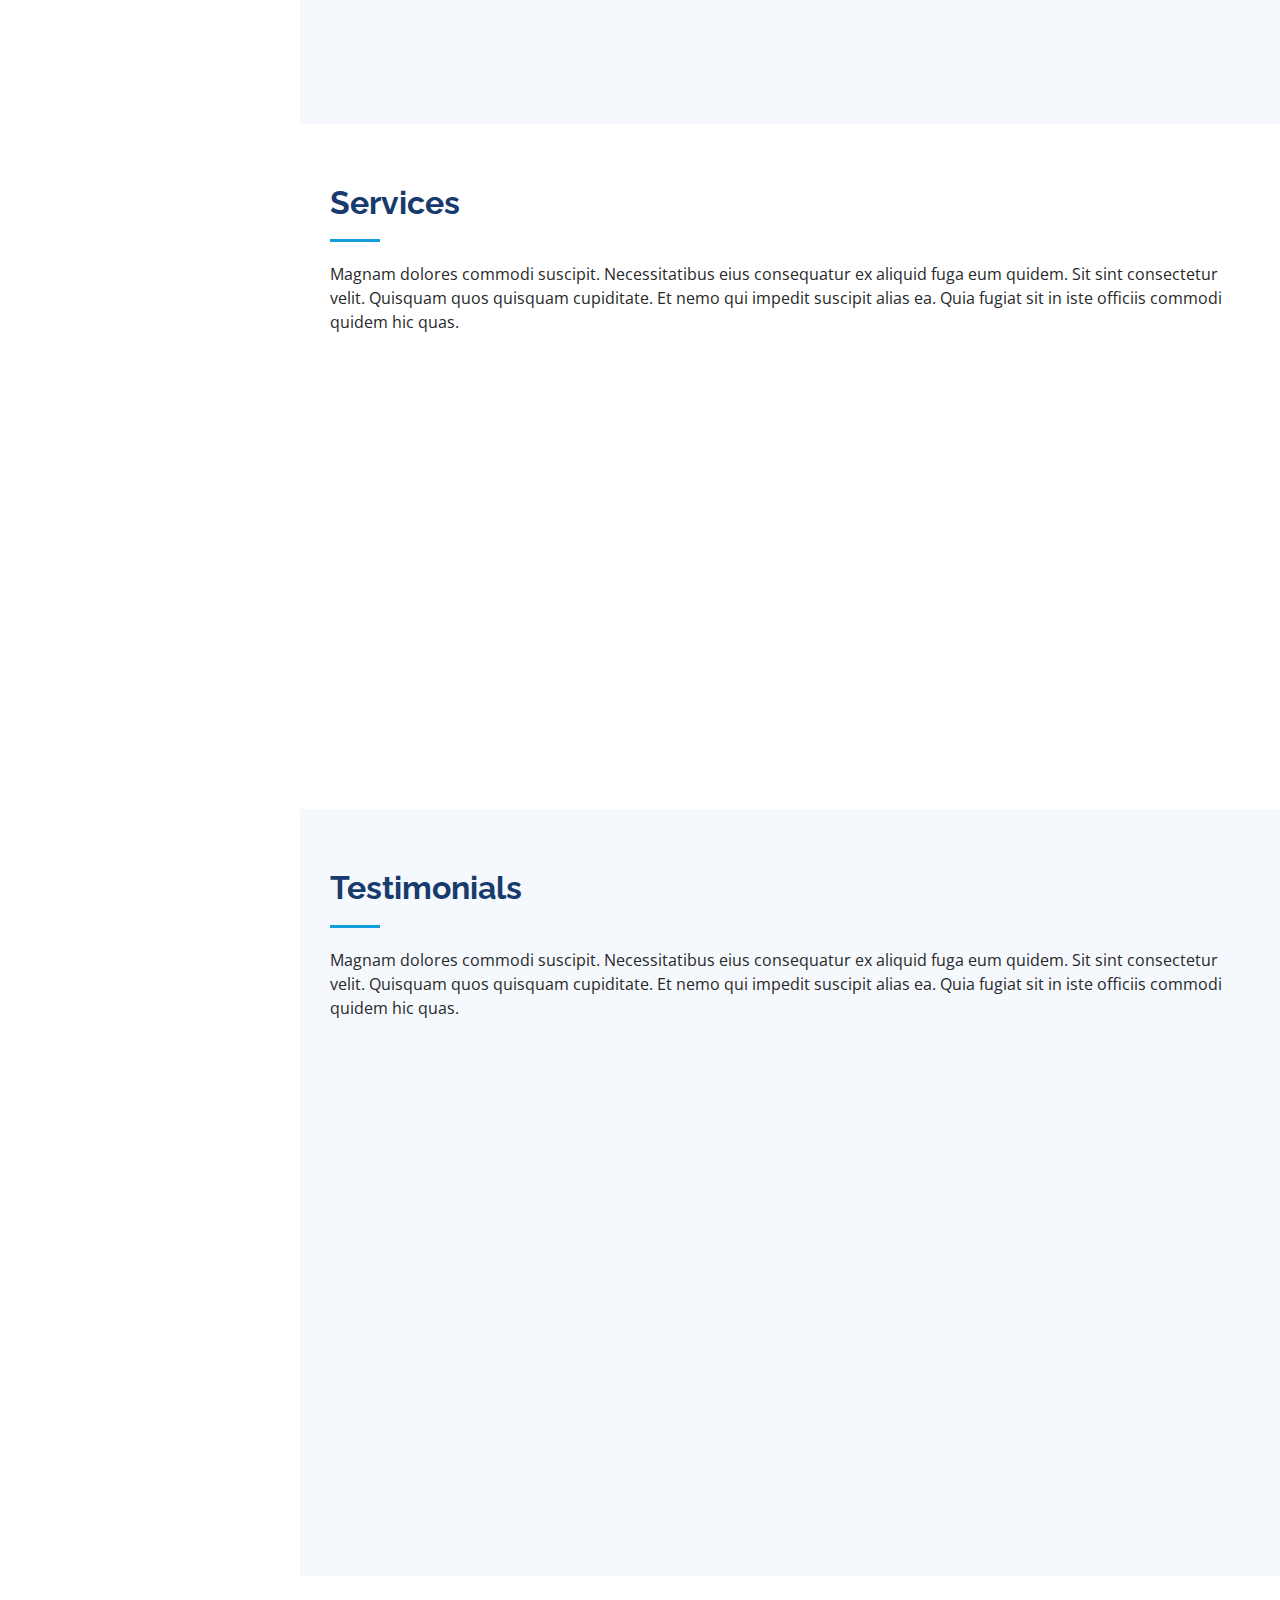
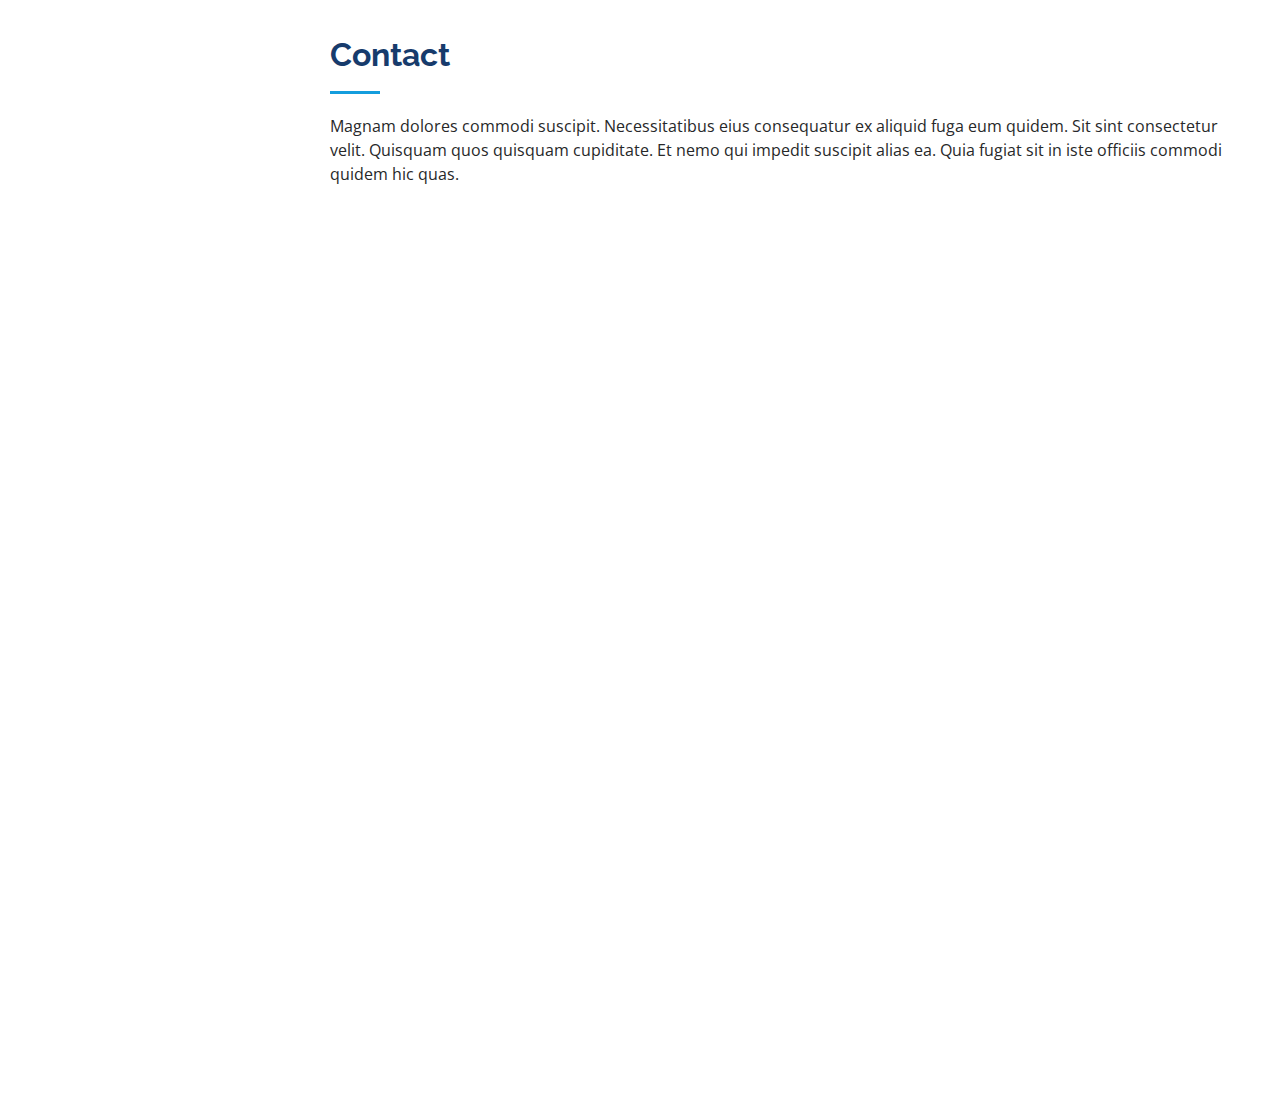
==== commit f699b17f: "Update index.html" ====
--- a/index.html
+++ b/index.html
@@ -135,31 +135,32 @@
           <div class="col-lg-3 col-md-6 d-md-flex align-items-md-stretch" data-aos="fade-up">
             <div class="count-box">
               <i class="bi bi-globe-americas"></i>
+              <span data-purecounter-start="0" data-purecounter-end="1" data-purecounter-duration="1" class="purecounter"></span>
                <p><strong>Geophysical and Geological Knowledge</strong></p>
             </div>
           </div>
 
           <div class="col-lg-3 col-md-6 d-md-flex align-items-md-stretch" data-aos="fade-up" data-aos-delay="100">
             <div class="count-box">
-              <i class="bi bi-journal-richtext"></i>
-              <span data-purecounter-start="0" data-purecounter-end="521" data-purecounter-duration="1" class="purecounter"></span>
-              <p><strong>Projects</strong> adipisci atque cum quia aut</p>
+              <i class="bi bi-infinity"></i>
+              <span data-purecounter-start="0" data-purecounter-end="2" data-purecounter-duration="1" class="purecounter"></span>
+              <p><strong>Numerical Modeling and Simulation</strong></p>
             </div>
           </div>
 
           <div class="col-lg-3 col-md-6 d-md-flex align-items-md-stretch" data-aos="fade-up" data-aos-delay="200">
             <div class="count-box">
-              <i class="bi bi-headset"></i>
-              <span data-purecounter-start="0" data-purecounter-end="1453" data-purecounter-duration="1" class="purecounter"></span>
-              <p><strong>Hours Of Support</strong> aut commodi quaerat</p>
+              <i class="bi bi-code-square"></i>
+              <span data-purecounter-start="0" data-purecounter-end="3" data-purecounter-duration="1" class="purecounter"></span>
+              <p><strong>Programming and Software Development</strong></p>
             </div>
           </div>
 
           <div class="col-lg-3 col-md-6 d-md-flex align-items-md-stretch" data-aos="fade-up" data-aos-delay="300">
             <div class="count-box">
-              <i class="bi bi-people"></i>
-              <span data-purecounter-start="0" data-purecounter-end="32" data-purecounter-duration="1" class="purecounter"></span>
-              <p><strong>Hard Workers</strong> rerum asperiores dolor</p>
+              <i class="bi bi-search"></i>
+              <span data-purecounter-start="0" data-purecounter-end="4" data-purecounter-duration="1" class="purecounter"></span>
+              <p><strong>Data Analysis and Interpretation</strong></p>
             </div>
           </div>
 
@@ -622,14 +623,14 @@
   <footer id="footer">
     <div class="container">
       <div class="copyright">
-        &copy; Copyright <strong><span>iPortfolio</span></strong>
+        &copy; Developed <strong><span>Rahmat S.T.</span></strong>
       </div>
       <div class="credits">
         <!-- All the links in the footer should remain intact. -->
         <!-- You can delete the links only if you purchased the pro version. -->
         <!-- Licensing information: https://bootstrapmade.com/license/ -->
         <!-- Purchase the pro version with working PHP/AJAX contact form: https://bootstrapmade.com/iportfolio-bootstrap-portfolio-websites-template/ -->
-        Designed by <a href="https://bootstrapmade.com/">BootstrapMade</a>
+        <!--Designed by <a href="https://bootstrapmade.com/">BootstrapMade</a>-->
       </div>
     </div>
   </footer><!-- End  Footer -->
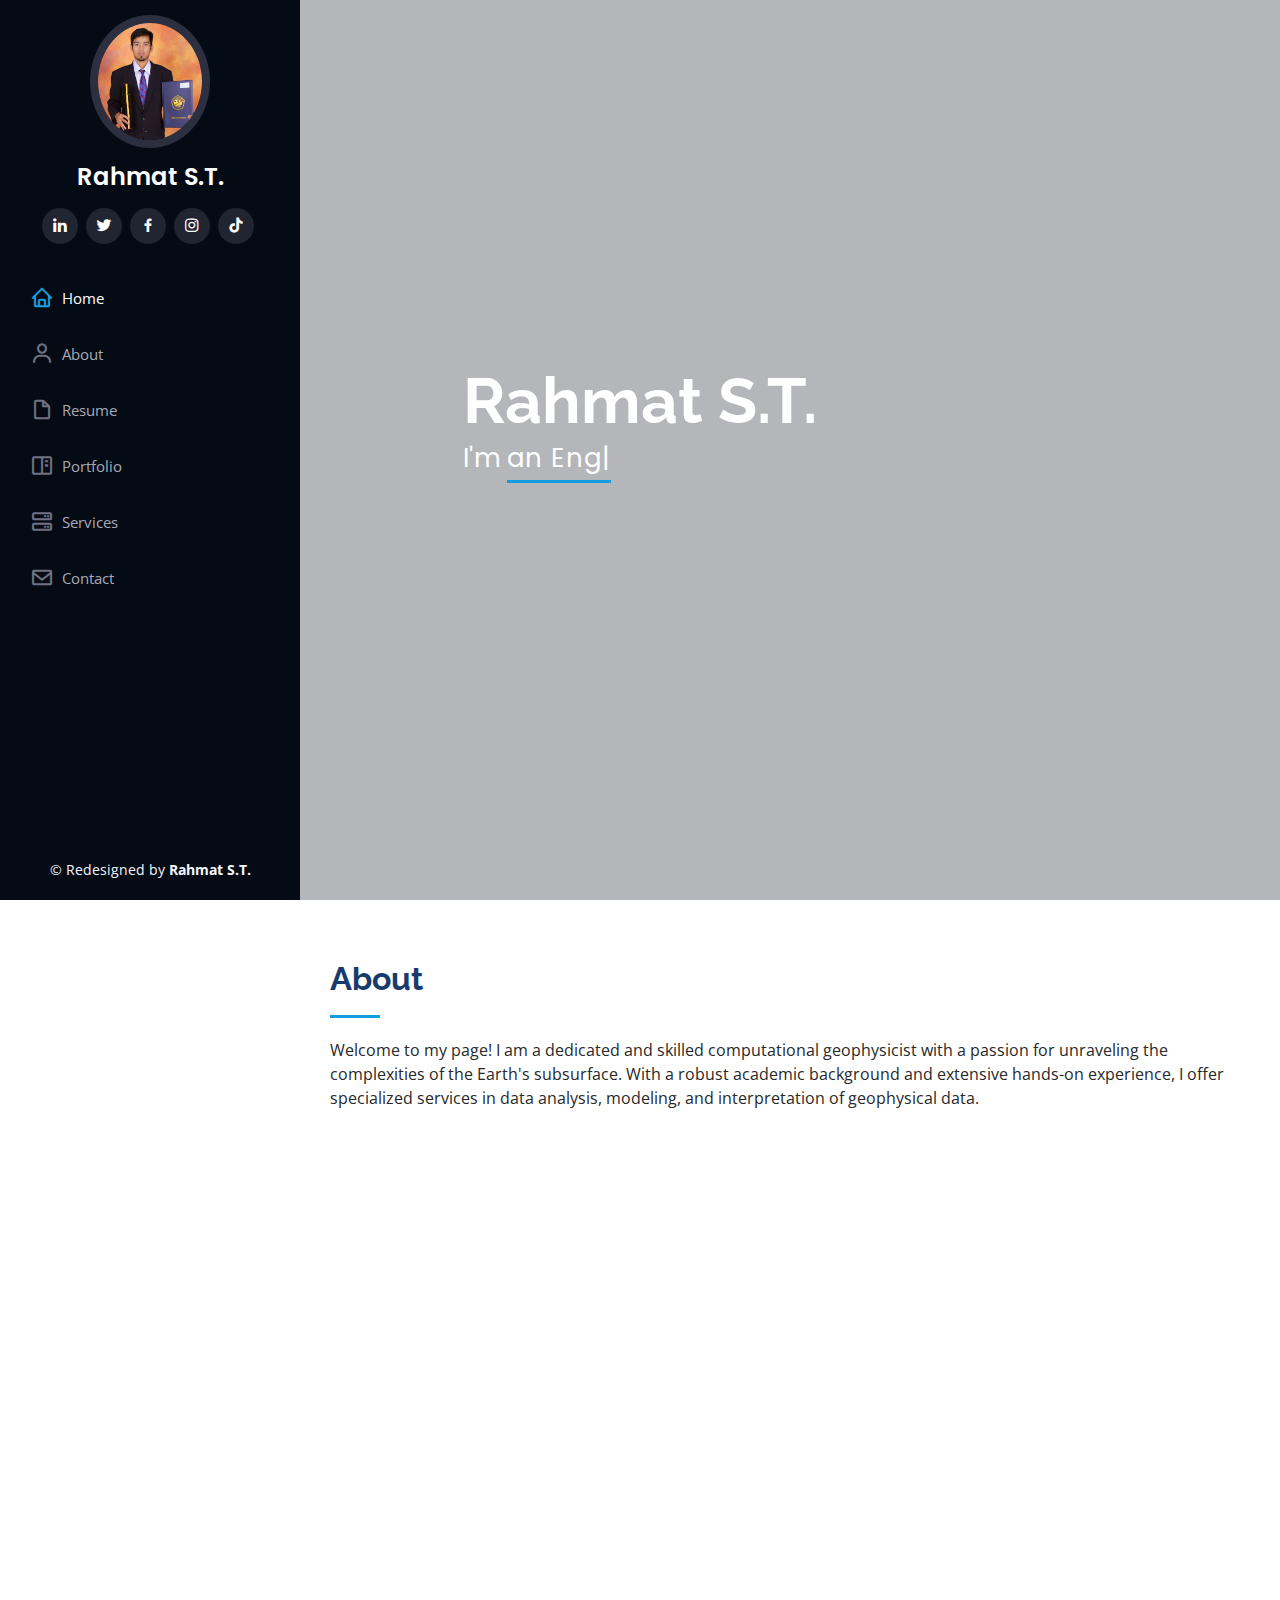
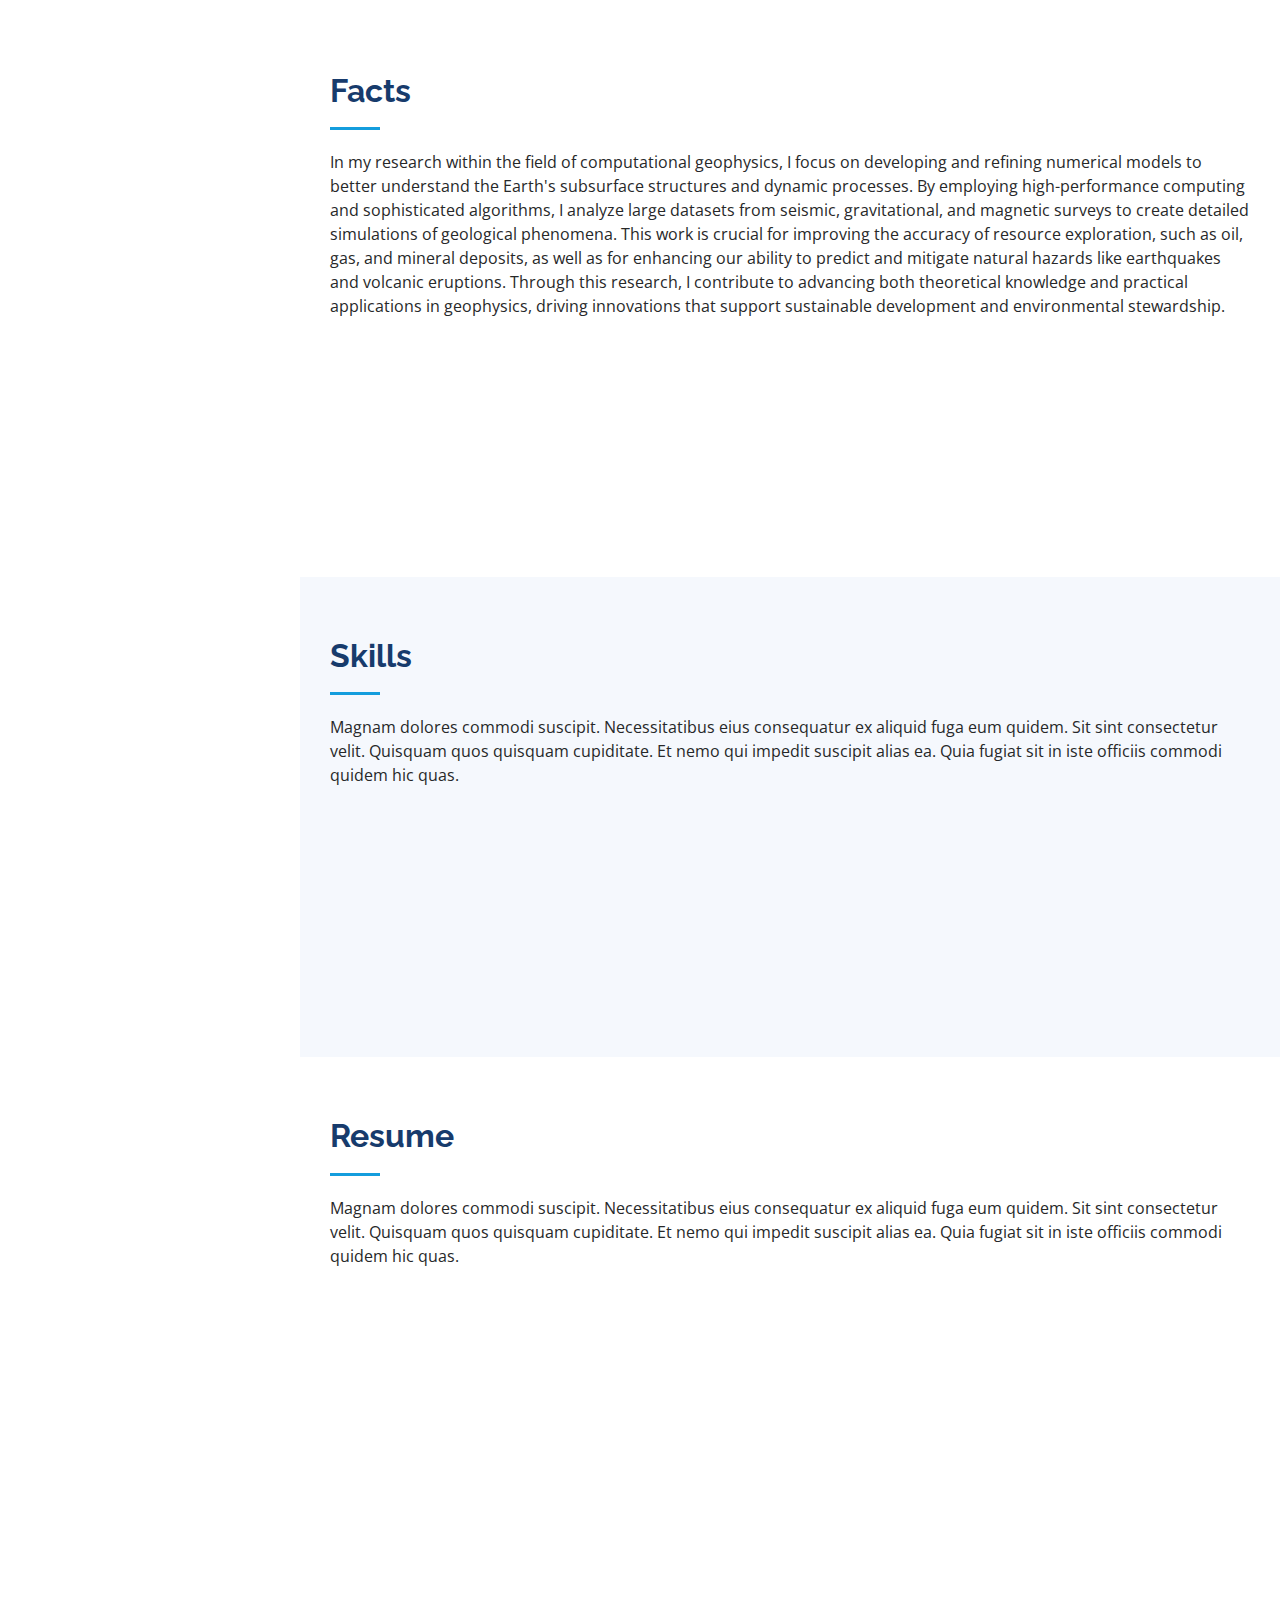
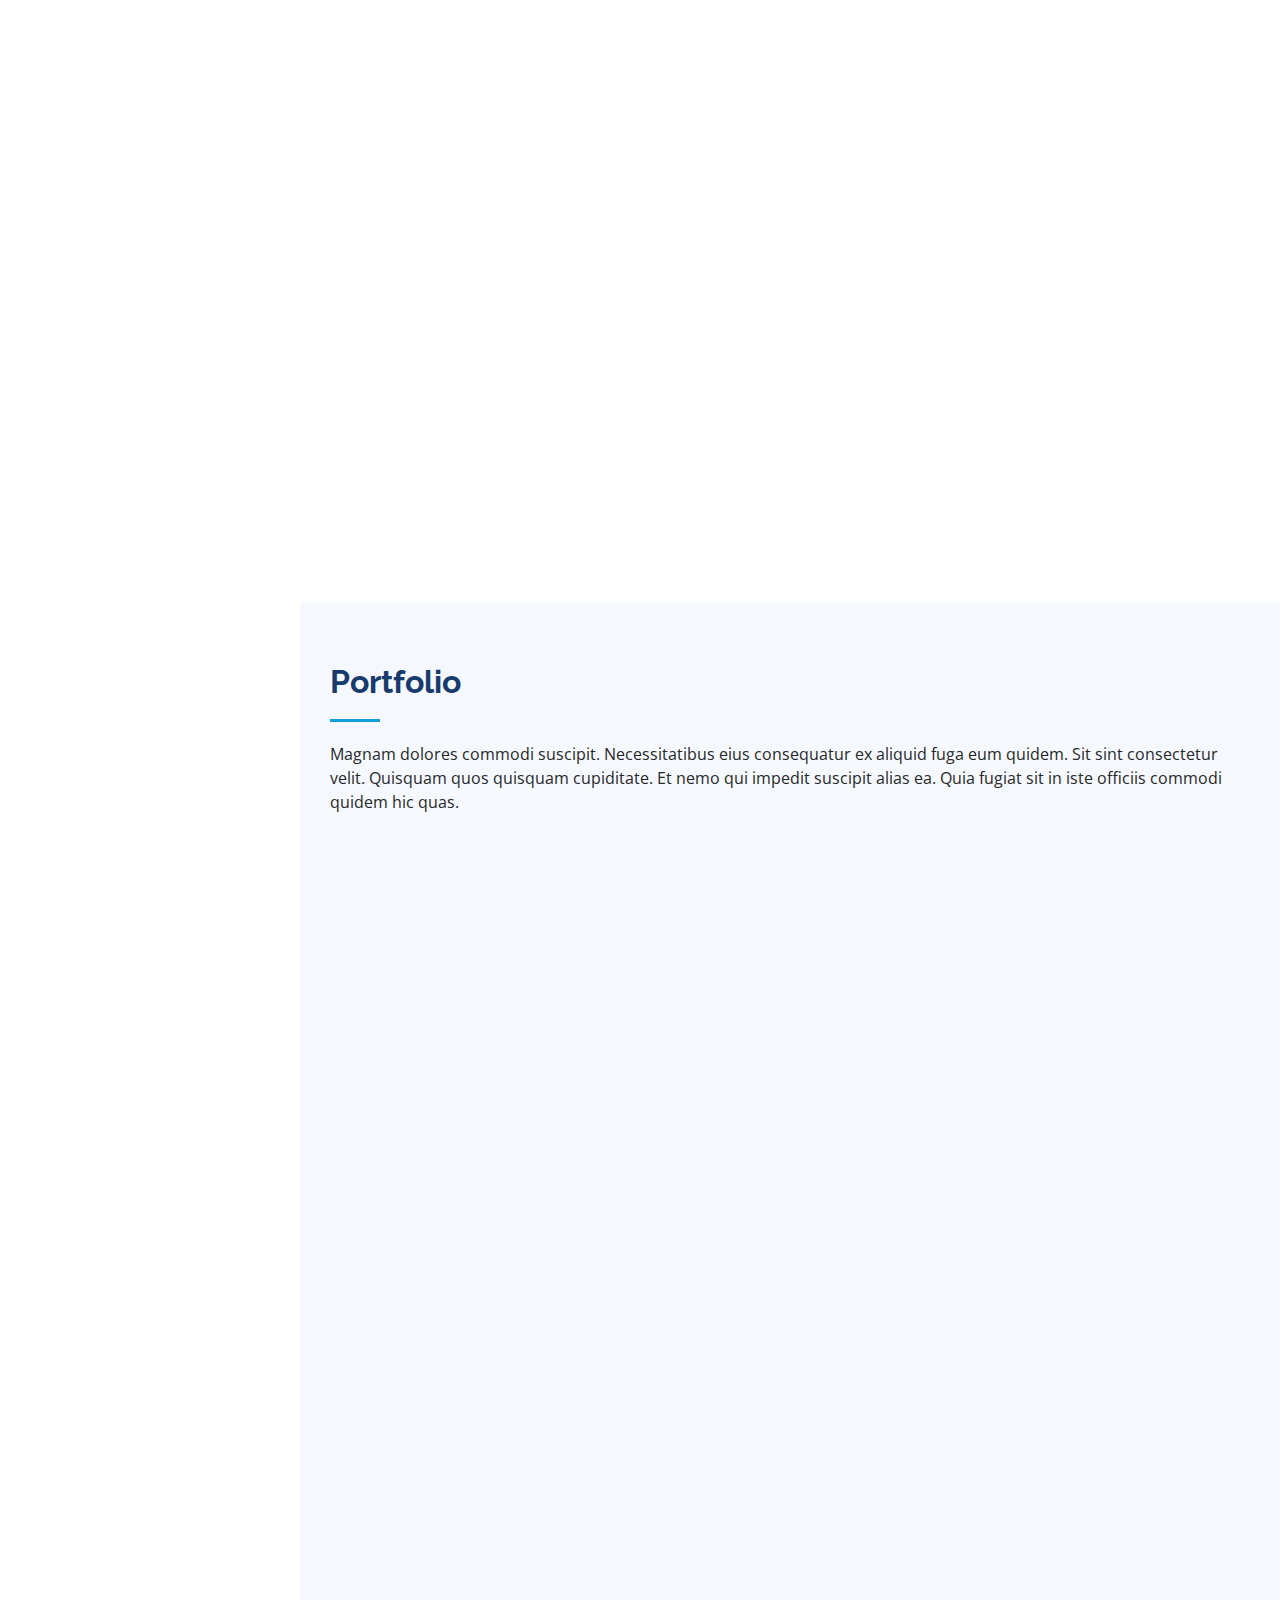
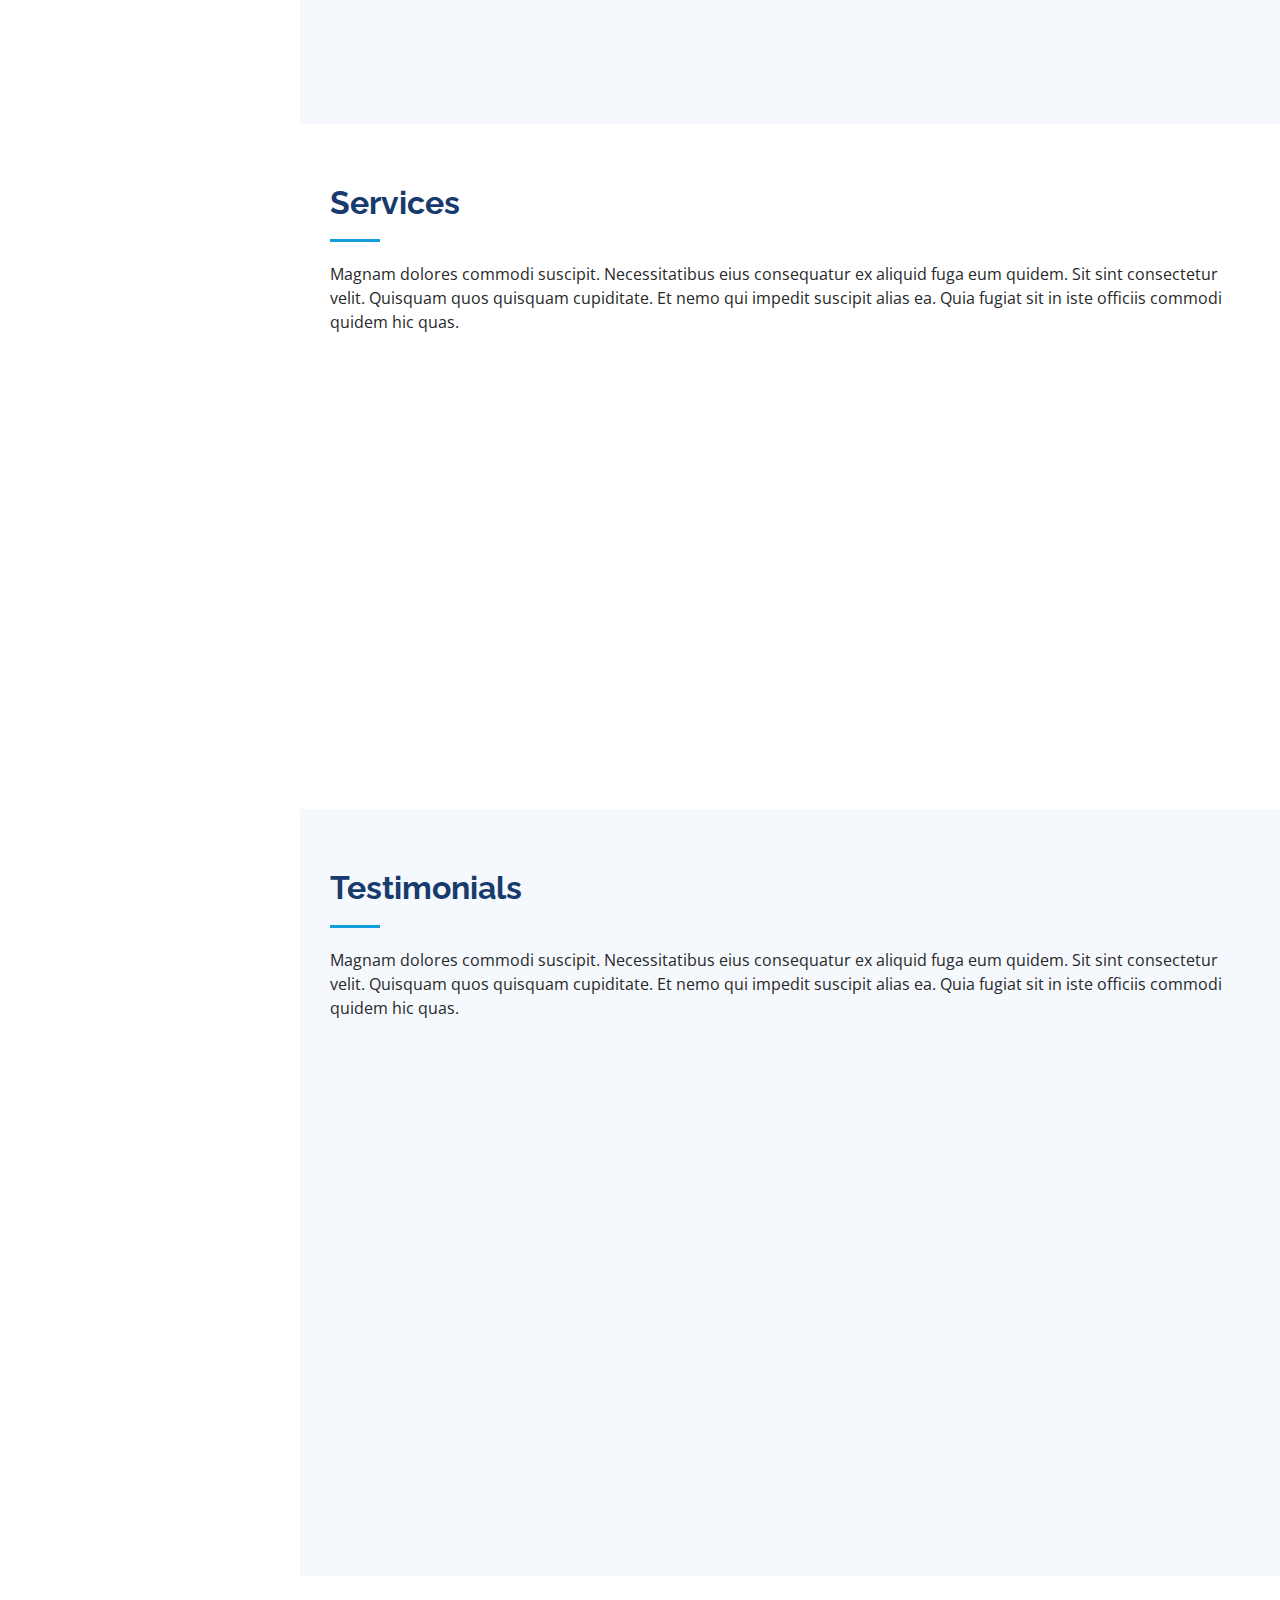
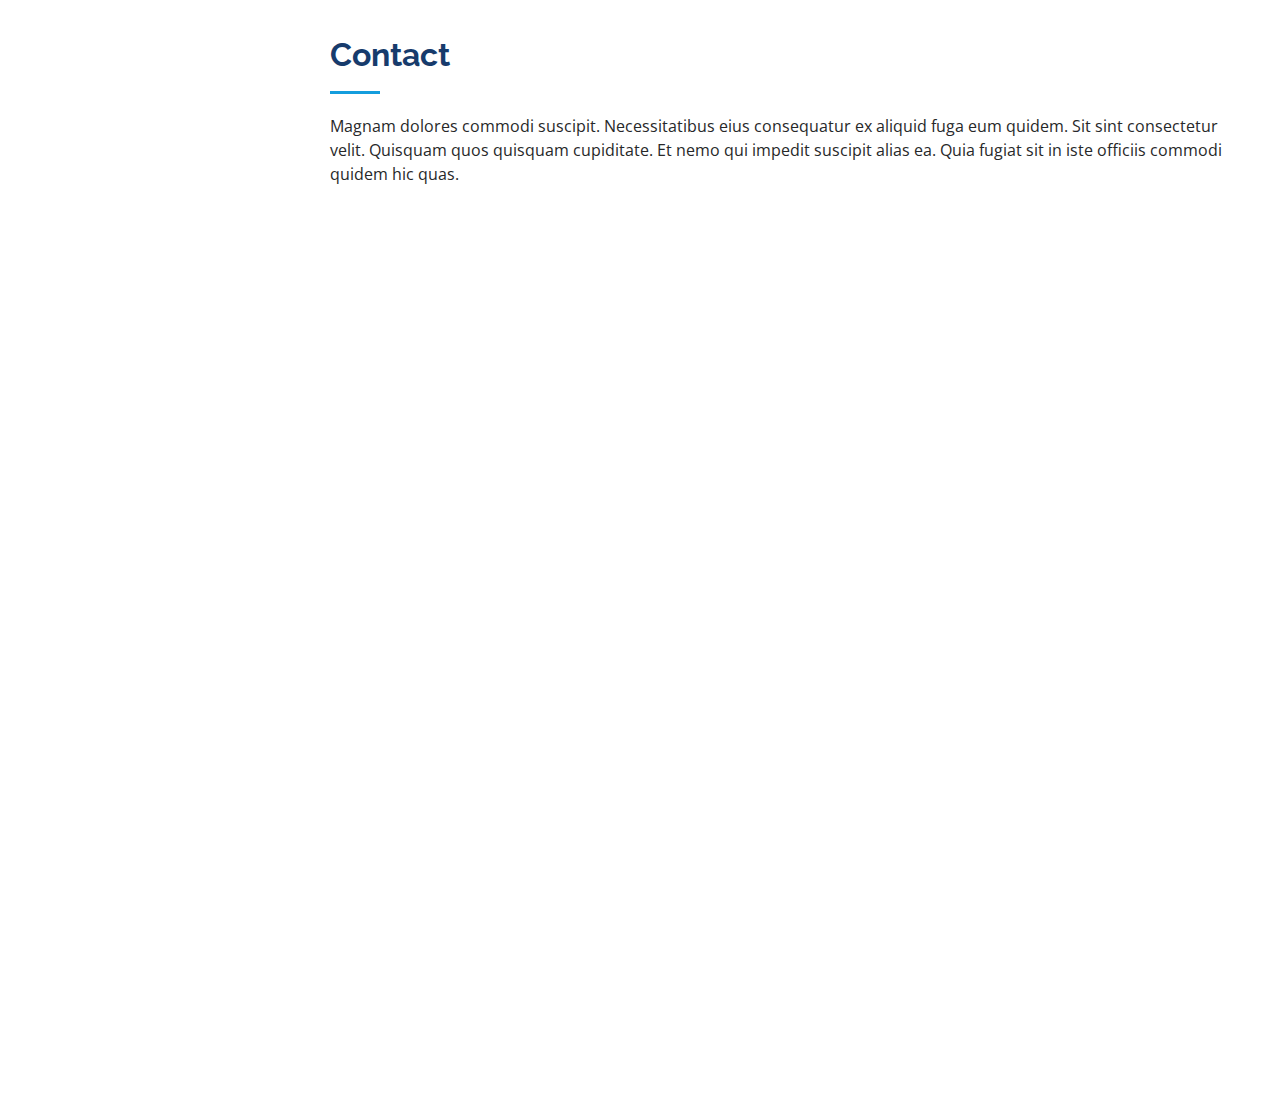
==== commit cf9de4b0: "Update index.html" ====
--- a/index.html
+++ b/index.html
@@ -578,7 +578,7 @@
                 <a href="https://api.whatsapp.com/send/?phone=6285269346890&text&type=phone_number&app_absent=0" target="_blank"><p>+62-852-6934-6890</p></a>
               </div>
 
-              <iframe src="https://www.google.com/maps/embed?pb=!1m18!1m12!1m3!1d2039451.7373554853!2d102.80876057906517!3d-3.2745295580855385!2m3!1f0!2f0!3f0!3m2!1i1024!2i768!4f13.1!3m3!1m2!1s0x2e108b753d35ea2d%3A0x18fc8101e201c4cf!2sSouth%20Sumatra!5e0!3m2!1sen!2sid!4v1705072900164!5m2!1sen!2sid" width="540" height="450" style="border:0;" allowfullscreen="" loading="lazy" referrerpolicy="no-referrer-when-downgrade"></iframe>
+              <iframe src="https://www.google.com/maps/embed?pb=!1m18!1m12!1m3!1d2039451.7373554853!2d102.80876057906517!3d-3.2745295580855385!2m3!1f0!2f0!3f0!3m2!1i1024!2i768!4f13.1!3m3!1m2!1s0x2e108b753d35ea2d%3A0x18fc8101e201c4cf!2sSouth%20Sumatra!5e0!3m2!1sen!2sid!4v1705072900164!5m2!1sen!2sid" width="360" height="450" style="border:0;" allowfullscreen="" loading="lazy" referrerpolicy="no-referrer-when-downgrade"></iframe>
             </div>
 
           </div>
@@ -623,7 +623,7 @@
   <footer id="footer">
     <div class="container">
       <div class="copyright">
-        &copy; Developed <strong><span>Rahmat S.T.</span></strong>
+        &copy; Redesigned by <strong><span>Rahmat S.T.</span></strong>
       </div>
       <div class="credits">
         <!-- All the links in the footer should remain intact. -->
